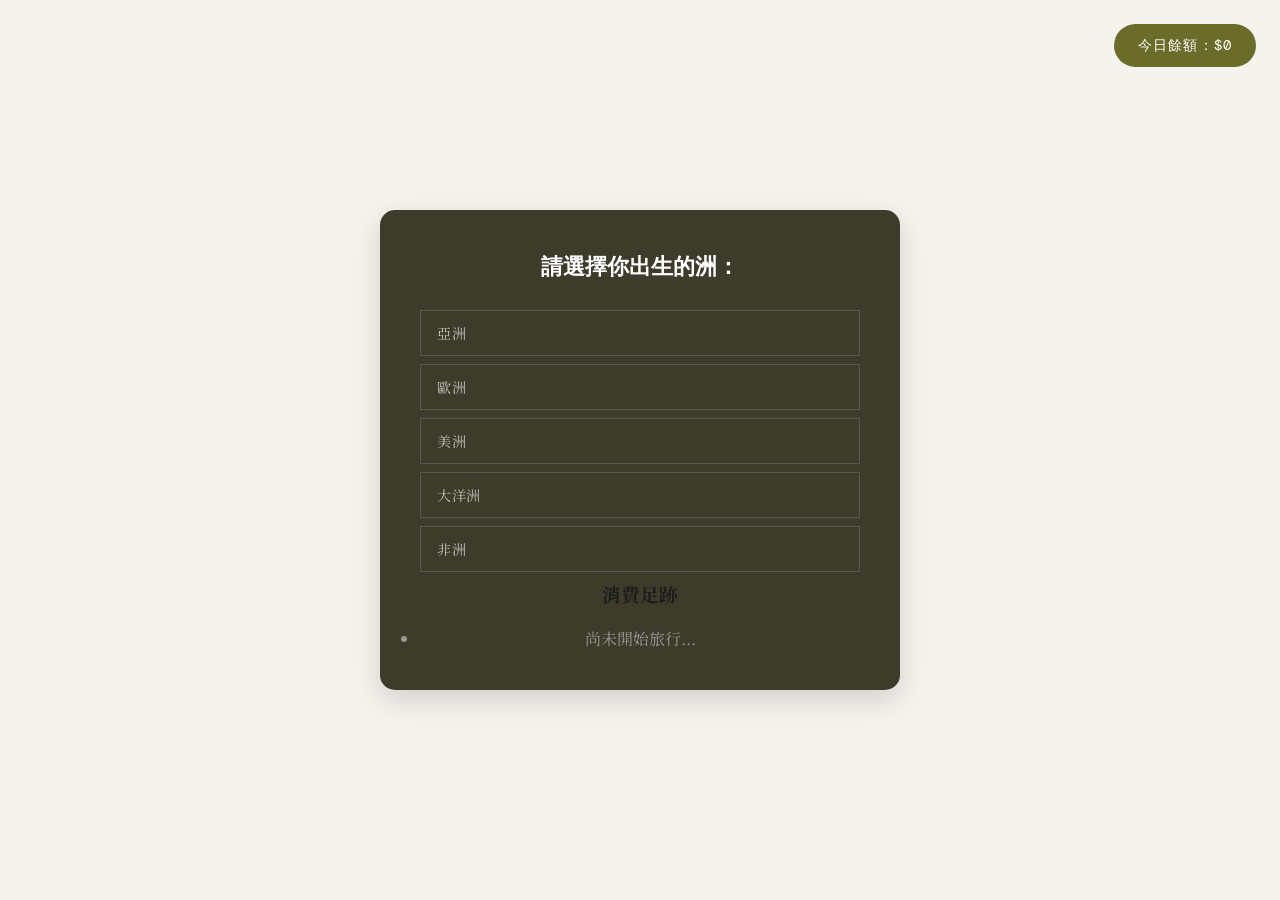
==== game1.html @ 6f0f2b53 "info game" ====
<!DOCTYPE html>
<html lang="zh-TW">
<head>
    <meta charset="UTF-8">
    <title>消費挑戰賽</title>
    <link href="https://fonts.googleapis.com/css2?family=Playfair+Display:wght@400;700;900&family=Noto+Serif+TC:wght@300;400;700&family=DM+Mono:wght@400;500&display=swap" rel="stylesheet">


<!-- //css -->
    <style>
        :root {
            --olive:       #6b6b2a;
            --olive-dark:  #4a4a1a;
            --olive-light: #a0a060;
            --cream:       #f5f3ee;
            --charcoal:    #1c1c1c;
            --gray:        #888;
            --border:      #d4d0c4;
            --white:       #ffffff;
        }

        *, *::before, *::after { box-sizing: border-box; margin: 0; padding: 0; }

        body {
            font-family: 'Noto Serif TC', serif;
            background: var(--cream);
            color: var(--charcoal);
            display: flex;
            justify-content: center;
            align-items: center;
            min-height: 100vh;
        }

        #balance-container {
            position: fixed;
            top: 24px;
            right: 24px;
            background: var(--olive);
            color: var(--white);
            padding: 12px 24px;
            font-family: 'DM Mono', monospace;
            font-size: 0.9rem;
            letter-spacing: 0.08em;
            border-radius: 50px;
            z-index: 100;
        }

        .game-container {
            background: #3d3b2a;
            border-radius: 15px;
            box-shadow: 0 10px 30px rgba(0,0,0,0.15);
            padding: 40px;
            width: 90%;
            max-width: 520px;
            text-align: center;
        }

        #question-text {
            font-family: 'Playfair Display', serif;
            font-size: 1.4rem;
            font-weight: 700;
            color: var(--white);
            margin-bottom: 28px;
            line-height: 1.4;
        }

        button {
            display: block;
            width: 100%;
            padding: 12px 16px;
            margin: 8px 0;
            border: 1px solid rgba(255,255,255,0.15);
            background: transparent;
            color: rgba(255,255,255,0.7);
            cursor: pointer;
            transition: all 0.2s;
            font-family: 'Noto Serif TC', serif;
            font-size: 0.88rem;
            letter-spacing: 0.04em;
            text-align: left;
        }

        button:hover {
            background: var(--olive);
            border-color: var(--olive);
            color: var(--white);
        }

        .hidden { display: none; }
    </style>

<!-- //html -->

    
</head>
<body>

    <div id="balance-container">
        今日餘額：$<span id="balance">0</span>
    </div>

    <div class="game-container">
        <div id="quiz-card">
            <h2 id="question-text">載入中...</h2>
            <div id="options-container">
                </div>
        </div>

        <div class="history-container">
            <h3>消費足跡</h3>
            <ul id="history-list">
                <!-- 透過 JS 動態新增紀錄 -->
                <li class="history-item" style="color: #999; text-align: center; border: none; margin-top: 20px;">尚未開始旅行...</li>
            </ul>
        </div>
        
        <div id="result-card" class="hidden">
            <h2>今日結算</h2>
            <p id="final-status"></p>
            <button onclick="location.reload()">再玩一次</button>
        </div>
    </div>


    <!-- //js -->
    <script>

//https://data.worldbank.org/indicator/NE.CON.PRVT.PC.KD

// 定義資料表：第一層是洲，第二層是該洲的國家跟那洲的消費水準
// 以2015為基準年 以數據庫有的最近年 美金匯率以32.0計算 excel表
const geoData = {
    "亞洲": [
        { name: "Bangladesh 預算:NT$116", budget: 116 },
        { name: "China 預算:NT$470", budget: 470 },
        { name: "India 預算:NT$125", budget: 125 },
        { name: "Japan 預算:NT$1713", budget: 1713 },
        { name: "Saudi Arabia 預算:NT$1040", budget: 1040 },
        { name: "Taiwan 預算:NT$2660", budget: 2660 },
        { name: "Yemen, Rep. 預算:NT$109", budget: 109 }
    ],
    "歐洲": [
        { name: "Germany 預算:NT$1977", budget: 1977 },
        { name: "United Kingdom 預算:NT$2566", budget: 2566 },
        { name: "Greece 預算:NT$1272", budget: 1272 },
        { name: "Norway 預算:NT$2937", budget: 2937 },
        { name: "Ukraine 預算:NT$182", budget: 182 },
    ],
    "美洲": [
        { name: "Bolivia 預算:NT$192", budget: 192 },
        { name: "Brazil 預算:NT$545", budget: 545 },
        { name: "Haiti 預算:NT$111", budget: 111 },
        { name: "Mexico 預算:NT$655", budget: 655 },
        { name: "United States 預算:NT$3854", budget: 3854 }
    ],
    "大洋洲": [
        { name: "Australia 預算:NT$2961", budget: 2961 },
        { name: "New Zealand 預算:NT$2294", budget: 2294 },
        { name: "Solomon Islands 預算:NT$127", budget: 127 }
    ],
    "非洲": [
        { name: "Burundi 預算:NT$17", budget: 17 },
        { name: "Central African Republic 預算:NT$40", budget: 40 },
        { name: "Congo, Dem. Rep. 預算:NT$27", budget: 27 },
        { name: "Madagascar 預算:NT$29", budget: 29 },
        { name: "Mozambique 預算:NT$39", budget: 39 },
        { name: "Somalia, Fed. Rep. 預算:NT$55", budget: 55 }
    ]
};

// 消費題目清單
const expenseQuestions = [
    { q: "早安，早餐吃什麼？",
         opts: [
            { t: "奢華全套早午餐 花費:NT$650", c: 650 }, 
            { t: "連鎖咖啡廳早餐 花費:NT$220", c: 220 },
            { t: "美而美早餐店 花費:NT$70", c: 70 },
            { t: "超商肉鬆飯糰 花費:NT$25", c:25},
            { t: "茶葉蛋 花費:NT$10", c:10},
            { t: "過期吐司 花費:NT$5", c:5},
            { t: "不吃 花費:NT$0", c:0}
        ] 
    },
    { q: "去上班，交通方式?", 
        opts: [
            { t: "Uber 花費:NT$300", c: 300 },
            { t: "捷運 花費:NT$40", c: 40 },
            { t: "公車 花費:NT$25", c:25},
            { t: "走路 花費:NT$0", c:0}
        ] 
    },
    { q: "中午了，午餐吃什麼？", 
        opts: [
            { t: "米其林名店 花費:NT$1200", c: 1200 },
            { t: "主題餐廳 花費:NT$800", c: 800 },
            { t: "美食街 花費:NT$280", c:280 },
            { t: "雞腿便當 花費:NT$90", c:90 },
            { t: "滷肉飯 花費:NT$50", c:50},
            { t: "白米飯 花費:NT$10", c:10},
            { t: "不吃 花費:NT$0", c:0}
        ] 
    },
    { q: "下午茶時間到", 
        opts: [
            { t: "精緻千層蛋糕配咖啡 花費:NT$450", c: 450 }, 
            { t: "手搖飲 花費:NT$65", c: 65 },
            { t: "小零食 花費:NT$10", c:10},
            { t: "不吃 花費:NT$0", c:0}
        ] 
    },
    { q: "下班逛街，買衣服嗎？", 
        opts: [
            { t: "買 花費:NT$1000", c: 1000 }, 
            { t: "不買 花費:NT$0", c: 0 }
        ] 
    },
    { q: "不小心感冒了，看醫生嗎", 
        opts: [
            { t: "看 花費:NT$200", c: 200 }, 
            { t: "不看 花費:NT$0", c: 0 }
        ] 
    },
    { q: "晚餐吃什麼？", 
        opts: [
            { t: "吃到飽餐廳 花費:NT$1500", c: 1500 },
            { t: "居酒屋 花費:NT$800", c: 800 },
            { t: "小火鍋 花費:NT$500", c:500},
            { t: "拉麵 花費:NT$300", c:300 },
            { t: "便當 花費:NT$90", c:90 },
            { t: "i珍食 花費:NT$50", c:50},
            { t: "不吃 花費:NT$0", c:0}
        ] 
    },
    { q: "有一場想看的電影，看不看?", 
        opts: [
            { t: "看 花費:NT$200", c: 200 },
            { t: "不看 花費:NT$0", c: 0 }
        ] 
    },
    { q: "怎麼回家?", 
        opts: [
            { t: "Uber 花費:NT$100", c: 100 },
            { t: "公車 花費:NT$20", c:20},
            { t: "走路 花費:NT$0", c:0}
        ] 
    },    
    { q: "住哪(租屋處)？", 
        opts: [
            { t: "豪華大別墅 花費:NT$4000", c: 4000 },
            { t: "普通公寓 花費:NT$900", c: 900 },
            { t: "合租套房 花費:NT$500", c: 500 },
            { t: "破舊雅房 花費:NT$300", c: 300 },
            { t: "睡路邊 花費:NT$0", c:0 }
        ] 
    }
];



// 邏輯
let balance = 0;
let currentStep = 0; // 控制目前在哪一關
let selectedContinent = "";

const questionText = document.getElementById('question-text');
const optionsBox = document.getElementById('options-container');
const balanceDisplay = document.getElementById('balance');
const historyList = document.getElementById('history-list');

function startLevel() {
    optionsBox.innerHTML = ''; // 清空舊按鈕

    // --- 第一關：選五大洲 ---
    if (currentStep === 0) {
        questionText.innerText = "請選擇你出生的洲：";
        // 直接從 geoData 抓出所有的「鍵 (Key)」：亞洲, 歐洲...
        Object.keys(geoData).forEach(continent => {
            makeButton(continent, () => {
                selectedContinent = continent; // 儲存選擇
                addHistoryRecord(`出生於：${continent}`);
                currentStep = 1;
                startLevel();
            });
        });
    } 
    // --- 第二關：根據剛才選的洲，顯示對應國家 ---
    else if (currentStep === 1) {
        questionText.innerText = `在 ${selectedContinent}，你出生的國家？`;
        // 這裡完全不用 if，直接用選好的 continent 去抓 array
        geoData[selectedContinent].forEach(country => {
            makeButton(country.name, () => {
                balance = country.budget; // 設定初始金額
                
                historyList.innerHTML = ''; 
                addHistoryRecord(`出生國家：${country.name}`);
                addHistoryRecord(`當地消費預算：$${country.budget}`);

                updateUI();
                currentStep = 2; // 進入消費題目
                startLevel();
            });
        });
    }
    // --- 第三關以後：消費題目 ---
    else {
        const quizIdx = currentStep - 2;
        if (quizIdx < expenseQuestions.length) {
            const currentQ = expenseQuestions[quizIdx];
            questionText.innerText = currentQ.q;

            const minCostInQuiz = Math.min(...currentQ.opts.map(o => o.c));

            currentQ.opts.forEach(opt => {
                const btn=makeButton(opt.t, () => {
                    balance -= opt.c;

                    addHistoryRecord(`消費：${opt.t} (-$${opt.c})`);

                    updateUI();
                    currentStep++;
                    startLevel();
                });

                if (balance < opt.c) {
                    btn.disabled = true;
                    btn.style.opacity = "0.5"; // 讓按鈕變淡暗示不能選
                    btn.style.cursor = "not-allowed";
                }
            });
        } else {
            finishGame();
        }
    }
}

function makeButton(text, clickEvent) {
    const btn = document.createElement('button');
    btn.innerText = text;
    btn.onclick = clickEvent;
    optionsBox.appendChild(btn);
    return btn;
}

// 選擇紀錄
function addHistoryRecord(text) {
    const li = document.createElement('li');
    li.className = 'history-item';
    li.innerText = text;
    historyList.appendChild(li);
            
    // 讓滾輪自動滾到最下面，方便看最新紀錄
    historyList.scrollTop = historyList.scrollHeight;
    }

function updateUI() {
    balanceDisplay.innerText = balance.toLocaleString();
}

function finishGame() {
    questionText.innerText = "測驗結束！";
    optionsBox.innerHTML = `<h3>你的今日餘額為：${balance}</h3><button onclick="location.reload()">重新玩</button>`;
}

// 啟動遊戲
startLevel(); 
    </script>
</body>
</html>
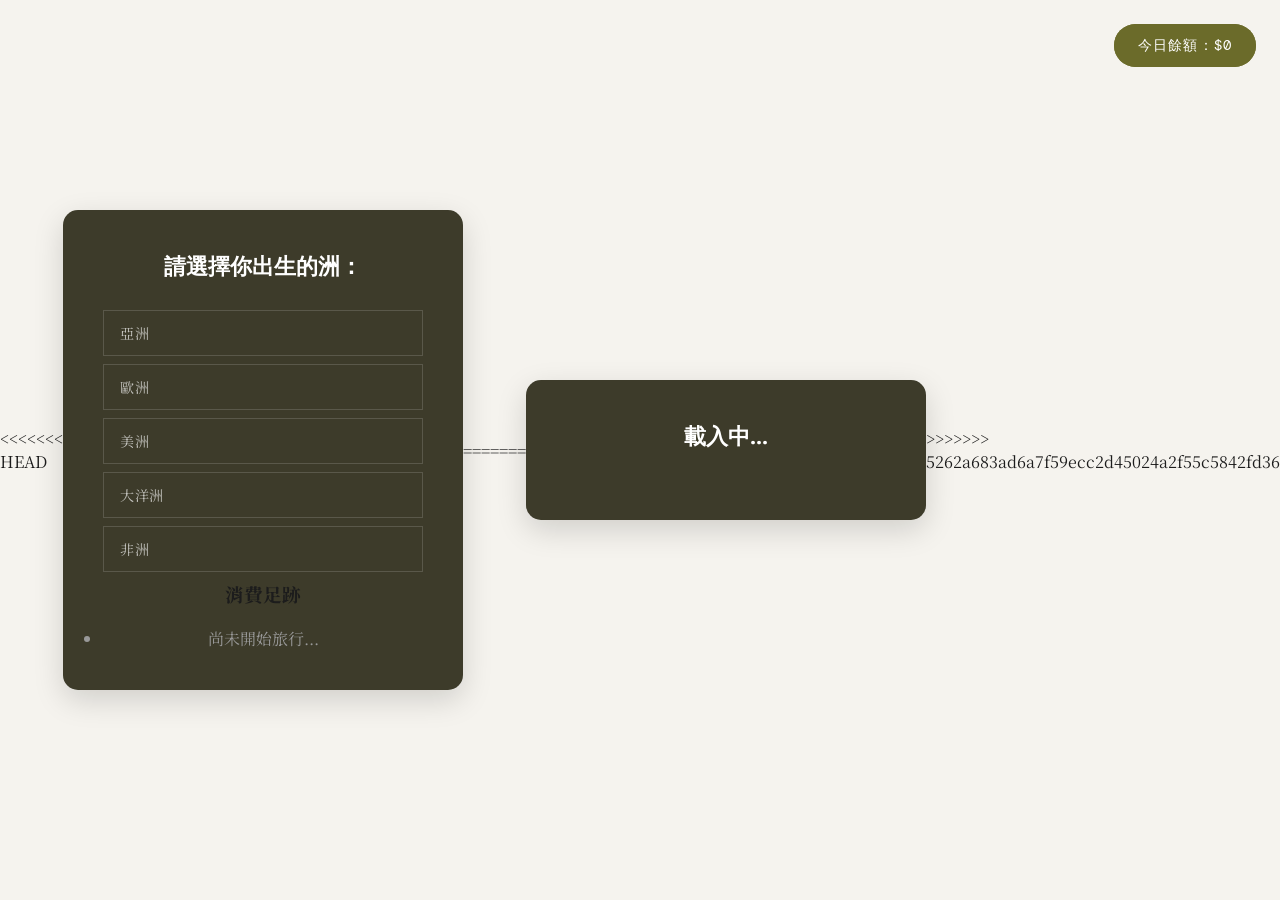
==== commit 36d181d9: "merge" ====
--- a/game1.html
+++ b/game1.html
@@ -1,3 +1,4 @@
+<<<<<<< HEAD
 <!DOCTYPE html>
 <html lang="zh-TW">
 <head>
@@ -365,4 +366,323 @@
 startLevel(); 
     </script>
 </body>
+=======
+<!DOCTYPE html>
+<html lang="zh-TW">
+<head>
+    <meta charset="UTF-8">
+    <title>消費挑戰賽</title>
+    <link href="https://fonts.googleapis.com/css2?family=Playfair+Display:wght@400;700;900&family=Noto+Serif+TC:wght@300;400;700&family=DM+Mono:wght@400;500&display=swap" rel="stylesheet">
+    <style>
+        :root {
+            --olive:       #6b6b2a;
+            --olive-dark:  #4a4a1a;
+            --olive-light: #a0a060;
+            --cream:       #f5f3ee;
+            --charcoal:    #1c1c1c;
+            --gray:        #888;
+            --border:      #d4d0c4;
+            --white:       #ffffff;
+        }
+
+        *, *::before, *::after { box-sizing: border-box; margin: 0; padding: 0; }
+
+        body {
+            font-family: 'Noto Serif TC', serif;
+            background: var(--cream);
+            color: var(--charcoal);
+            display: flex;
+            justify-content: center;
+            align-items: center;
+            min-height: 100vh;
+        }
+
+        #balance-container {
+            position: fixed;
+            top: 24px;
+            right: 24px;
+            background: var(--olive);
+            color: var(--white);
+            padding: 12px 24px;
+            font-family: 'DM Mono', monospace;
+            font-size: 0.9rem;
+            letter-spacing: 0.08em;
+            border-radius: 50px;
+            z-index: 100;
+        }
+
+        .game-container {
+            background: #3d3b2a;
+            border-radius: 15px;
+            box-shadow: 0 10px 30px rgba(0,0,0,0.15);
+            padding: 40px;
+            width: 90%;
+            max-width: 520px;
+            text-align: center;
+        }
+
+        #question-text {
+            font-family: 'Playfair Display', serif;
+            font-size: 1.4rem;
+            font-weight: 700;
+            color: var(--white);
+            margin-bottom: 28px;
+            line-height: 1.4;
+        }
+
+        button {
+            display: block;
+            width: 100%;
+            padding: 12px 16px;
+            margin: 8px 0;
+            border: 1px solid rgba(255,255,255,0.15);
+            background: transparent;
+            color: rgba(255,255,255,0.7);
+            cursor: pointer;
+            transition: all 0.2s;
+            font-family: 'Noto Serif TC', serif;
+            font-size: 0.88rem;
+            letter-spacing: 0.04em;
+            text-align: left;
+        }
+
+        button:hover {
+            background: var(--olive);
+            border-color: var(--olive);
+            color: var(--white);
+        }
+
+        .hidden { display: none; }
+    </style>
+</head>
+<body>
+
+    <div id="balance-container">
+        今日餘額：$<span id="balance">0</span>
+    </div>
+
+    <div class="game-container">
+        <div id="quiz-card">
+            <h2 id="question-text">載入中...</h2>
+            <div id="options-container">
+                </div>
+        </div>
+        
+        <div id="result-card" class="hidden">
+            <h2>今日結算</h2>
+            <p id="final-status"></p>
+            <button onclick="location.reload()">再玩一次</button>
+        </div>
+    </div>
+
+    <script>
+
+       // 遊戲數據設定
+//https://data.worldbank.org/indicator/NE.CON.PRVT.PC.KD
+
+// 定義資料表：第一層是洲，第二層是該洲的國家跟那洲的消費水準
+// 以2015為基準年 以數據庫有的最近年 美金匯率以32.0計算 excel表
+const geoData = {
+    "亞洲": [
+        { name: "Bangladesh 預算:NT$116", budget: 116 },
+        { name: "China 預算:NT$470", budget: 470 },
+        { name: "India 預算:NT$125", budget: 125 },
+        { name: "Japan 預算:NT$1713", budget: 1713 },
+        { name: "Saudi Arabia 預算:NT$1040", budget: 1040 },
+        { name: "Taiwan 預算:NT$2660", budget: 2660 },
+        { name: "Yemen, Rep. 預算:NT$109", budget: 109 }
+    ],
+    "歐洲": [
+        { name: "Germany 預算:NT$1977", budget: 1977 },
+        { name: "United Kingdom 預算:NT$2566", budget: 2566 },
+        { name: "Greece 預算:NT$1272", budget: 1272 },
+        { name: "Norway 預算:NT$2937", budget: 2937 },
+        { name: "Ukraine 預算:NT$182", budget: 182 },
+    ],
+    "美洲": [
+        { name: "Bolivia 預算:NT$192", budget: 192 },
+        { name: "Brazil 預算:NT$545", budget: 545 },
+        { name: "Haiti 預算:NT$111", budget: 111 },
+        { name: "Mexico 預算:NT$655", budget: 655 },
+        { name: "United States 預算:NT$3854", budget: 3854 }
+    ],
+    "大洋洲": [
+        { name: "Australia 預算:NT$2961", budget: 2961 },
+        { name: "New Zealand 預算:NT$2294", budget: 2294 },
+        { name: "Solomon Islands 預算:NT$127", budget: 127 }
+    ],
+    "非洲": [
+        { name: "Burundi 預算:NT$17", budget: 17 },
+        { name: "Central African Republic 預算:NT$40", budget: 40 },
+        { name: "Congo, Dem. Rep. 預算:NT$27", budget: 27 },
+        { name: "Madagascar 預算:NT$29", budget: 29 },
+        { name: "Mozambique 預算:NT$39", budget: 39 },
+        { name: "Somalia, Fed. Rep. 預算:NT$55", budget: 55 }
+    ]
+};
+
+// 消費題目清單
+const expenseQuestions = [
+    { q: "早安，早餐吃什麼？",
+         opts: [
+            { t: "奢華全套早午餐 花費:NT$650", c: 650 }, 
+            { t: "連鎖咖啡廳早餐 花費:NT$220", c: 220 },
+            { t: "美而美早餐店 花費:NT$70", c: 70 },
+            { t: "超商肉鬆飯糰 花費:NT$25", c:25},
+            { t: "茶葉蛋 花費:NT$10", c:10},
+            { t: "過期吐司 花費:NT$5", c:5},
+            { t: "不吃 花費:NT$0", c:0}
+        ] 
+    },
+    { q: "去上班，交通方式?", 
+        opts: [
+            { t: "Uber 花費:NT$300", c: 300 },
+            { t: "捷運 花費:NT$40", c: 40 },
+            { t: "公車 花費:NT$25", c:25},
+            { t: "走路 花費:NT$0", c:0}
+        ] 
+    },
+    { q: "中午了，午餐吃什麼？", 
+        opts: [
+            { t: "米其林名店 花費:NT$1200", c: 1200 },
+            { t: "主題餐廳 花費:NT$800", c: 800 },
+            { t: "美食街 花費:NT$280", c:280 },
+            { t: "雞腿便當 花費:NT$90", c:90 },
+            { t: "滷肉飯 花費:NT$50", c:50},
+            { t: "白米飯 花費:NT$10", c:10},
+            { t: "不吃 花費:NT$0", c:0}
+        ] 
+    },
+    { q: "下午茶時間到", 
+        opts: [
+            { t: "精緻千層蛋糕配咖啡 花費:NT$450", c: 450 }, 
+            { t: "手搖飲 花費:NT$65", c: 65 },
+            { t: "小零食 花費:NT$10", c:10},
+            { t: "不吃 花費:NT$0", c:0}
+        ] 
+    },
+    { q: "下班逛街，買衣服嗎？", 
+        opts: [
+            { t: "買 花費:NT$1000", c: 1000 }, 
+            { t: "不買 花費:NT$0", c: 0 }
+        ] 
+    },
+    { q: "不小心感冒了，看醫生嗎", 
+        opts: [
+            { t: "看 花費:NT$200", c: 200 }, 
+            { t: "不看 花費:NT$0", c: 0 }
+        ] 
+    },
+    { q: "晚餐吃什麼？", 
+        opts: [
+            { t: "吃到飽餐廳 花費:NT$1500", c: 1500 },
+            { t: "居酒屋 花費:NT$800", c: 800 },
+            { t: "小火鍋 花費:NT$500", c:500},
+            { t: "拉麵 花費:NT$300", c:300 },
+            { t: "便當 花費:NT$90", c:90 },
+            { t: "i珍食 花費:NT$50", c:50},
+            { t: "不吃 花費:NT$0", c:0}
+        ] 
+    },
+    { q: "怎麼回家?", 
+        opts: [
+            { t: "Uber 花費:NT$100", c: 100 },
+            { t: "公車 花費:NT$20", c:20},
+            { t: "走路 花費:NT$0", c:0}
+        ] 
+    },    
+    { q: "路上經過鹹酥雞，吃不吃?", 
+        opts: [
+            { t: "吃 花費:NT$150", c: 150 },
+            { t: "不吃 花費:NT$0", c: 0 }
+        ] 
+    },
+    { q: "住哪？", 
+        opts: [
+            { t: "豪華大別墅 花費:NT$4000", c: 4000 },
+            { t: "普通公寓 花費:NT$900", c: 900 },
+            { t: "合租套房 花費:NT$500", c: 500 },
+            { t: "破舊雅房 花費:NT$300", c: 300 },
+            { t: "睡路邊 花費:NT$0", c:0 }
+        ] 
+    }
+];
+
+let balance = 0;
+let currentStep = 0; // 控制目前在哪一關
+let selectedContinent = "";
+
+const questionText = document.getElementById('question-text');
+const optionsBox = document.getElementById('options-container');
+const balanceDisplay = document.getElementById('balance');
+
+function startLevel() {
+    optionsBox.innerHTML = ''; // 清空舊按鈕
+
+    // --- 第一關：選五大洲 ---
+    if (currentStep === 0) {
+        questionText.innerText = "請選擇你出生的洲：";
+        // 直接從 geoData 抓出所有的「鍵 (Key)」：亞洲, 歐洲...
+        Object.keys(geoData).forEach(continent => {
+            makeButton(continent, () => {
+                selectedContinent = continent; // 儲存選擇
+                currentStep = 1;
+                startLevel();
+            });
+        });
+    } 
+    // --- 第二關：根據剛才選的洲，顯示對應國家 ---
+    else if (currentStep === 1) {
+        questionText.innerText = `在 ${selectedContinent}，你出生的國家？`;
+        // 這裡完全不用 if，直接用選好的 continent 去抓 array
+        geoData[selectedContinent].forEach(country => {
+            makeButton(country.name, () => {
+                balance = country.budget; // 設定初始金額
+                updateUI();
+                currentStep = 2; // 進入消費題目
+                startLevel();
+            });
+        });
+    }
+    // --- 第三關以後：消費題目 ---
+    else {
+        const quizIdx = currentStep - 2;
+        if (quizIdx < expenseQuestions.length) {
+            const currentQ = expenseQuestions[quizIdx];
+            questionText.innerText = currentQ.q;
+            currentQ.opts.forEach(opt => {
+                makeButton(opt.t, () => {
+                    balance -= opt.c;
+                    updateUI();
+                    currentStep++;
+                    startLevel();
+                });
+            });
+        } else {
+            finishGame();
+        }
+    }
+}
+
+function makeButton(text, clickEvent) {
+    const btn = document.createElement('button');
+    btn.innerText = text;
+    btn.onclick = clickEvent;
+    optionsBox.appendChild(btn);
+}
+
+function updateUI() {
+    balanceDisplay.innerText = balance.toLocaleString();
+}
+
+function finishGame() {
+    questionText.innerText = "測驗結束！";
+    optionsBox.innerHTML = `<h3>你的今日餘額為：${balance}</h3><button onclick="location.reload()">重新玩</button>`;
+}
+
+// 啟動遊戲
+startLevel(); 
+    </script>
+</body>
+>>>>>>> 5262a683ad6a7f59ecc2d45024a2f55c5842fd36
 </html>
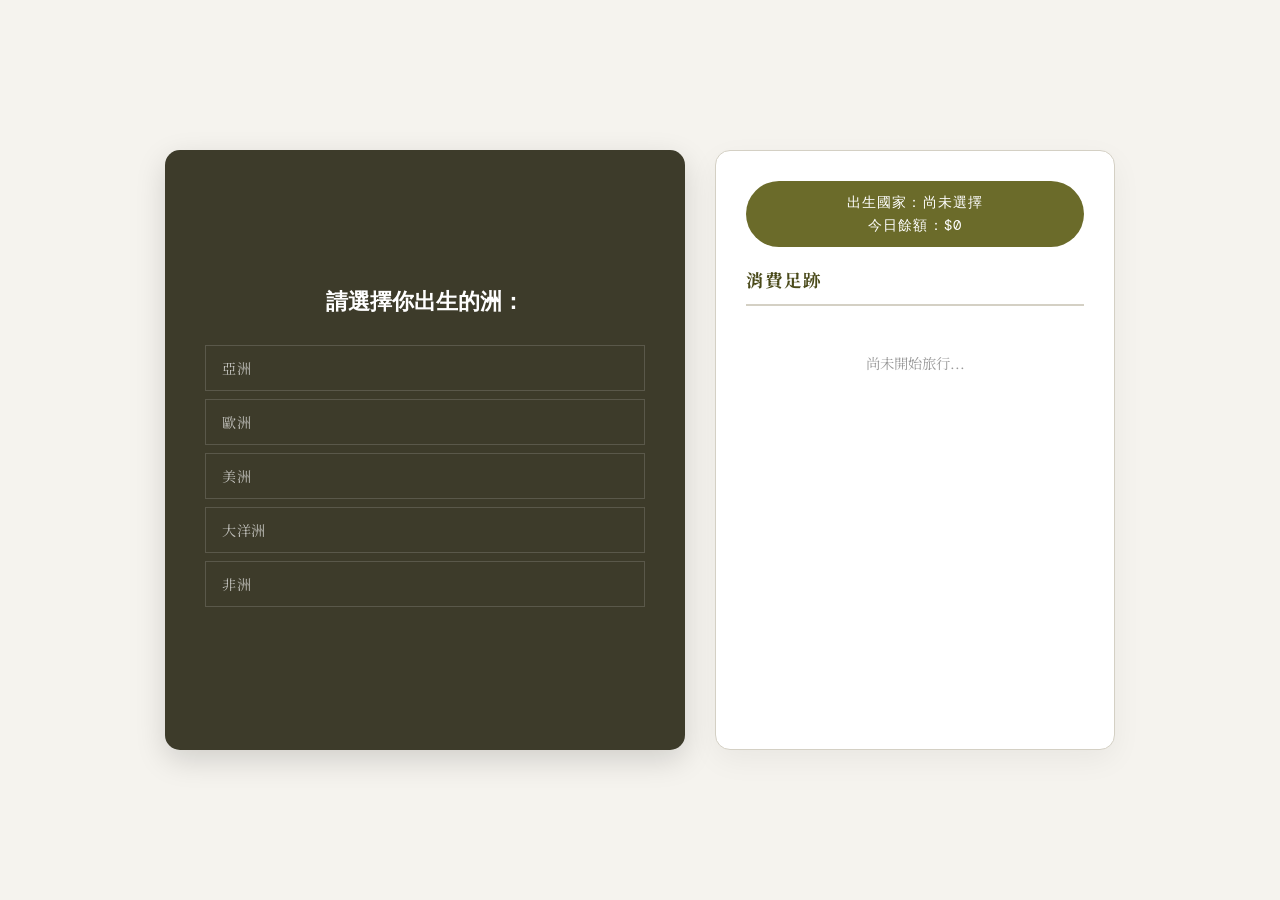
==== commit e25637f9: "css record" ====
--- a/game1.html
+++ b/game1.html
@@ -1,8 +1,8 @@
-<<<<<<< HEAD
 <!DOCTYPE html>
 <html lang="zh-TW">
 <head>
     <meta charset="UTF-8">
+    <meta name="viewport" content="width=device-width, initial-scale=1.0">
     <title>消費挑戰賽</title>
     <link href="https://fonts.googleapis.com/css2?family=Playfair+Display:wght@400;700;900&family=Noto+Serif+TC:wght@300;400;700&family=DM+Mono:wght@400;500&display=swap" rel="stylesheet">
 
@@ -30,12 +30,10 @@
             justify-content: center;
             align-items: center;
             min-height: 100vh;
+            padding: 20px;
         }
 
         #balance-container {
-            position: fixed;
-            top: 24px;
-            right: 24px;
             background: var(--olive);
             color: var(--white);
             padding: 12px 24px;
@@ -44,6 +42,26 @@
             letter-spacing: 0.08em;
             border-radius: 50px;
             z-index: 100;
+            text-align: center;
+            width: 100%;
+            margin-bottom: 20px;
+        }
+
+        .info-item{
+            margin-bottom: 4px;
+        }
+
+        .info-item:last-child {
+            margin-bottom: 0;
+        }
+
+        .main-wrapper {
+            display: flex;
+            gap: 30px;
+            width: 100%;
+            max-width: 950px;
+            height: 600px;
+            align-items: stretch;
         }
 
         .game-container {
@@ -51,9 +69,13 @@
             border-radius: 15px;
             box-shadow: 0 10px 30px rgba(0,0,0,0.15);
             padding: 40px;
-            width: 90%;
             max-width: 520px;
             text-align: center;
+            flex-direction: column;
+            display: flex;
+            justify-content: center;
+            overflow-y: auto;
+            flex:1.2;
         }
 
         #question-text {
@@ -62,6 +84,43 @@
             font-weight: 700;
             color: var(--white);
             margin-bottom: 28px;
+            line-height: 1.4;
+        }
+
+        .history-container {
+            background: var(--white);
+            border: 1px solid var(--border);
+            border-radius: 15px;
+            box-shadow: 0 10px 30px rgba(0,0,0,0.05);
+            padding: 30px;
+            flex: 0.8;
+            display: flex;
+            flex-direction: column;
+        }
+
+        .history-container h3 {
+            font-size: 1.1rem;
+            color: var(--olive-dark);
+            border-bottom: 2px solid var(--border);
+            padding-bottom: 12px;
+            margin-bottom: 15px;
+            letter-spacing: 0.05em;
+        }
+
+        #history-list {
+            list-style: none;
+            padding: 0;
+            margin: 0;
+            overflow-y: auto;
+            flex: 1;
+        }
+
+        .history-item {
+            padding: 12px 8px;
+            border-bottom: 1px dashed var(--border);
+            font-size: 0.9rem;
+            color: var(--charcoal);
+            text-align: left;
             line-height: 1.4;
         }
 
@@ -87,6 +146,16 @@
             color: var(--white);
         }
 
+        button:disabled {
+            opacity: 0.2 !important;
+            background: rgba(0, 0, 0, 0.2) !important;
+            color: rgba(255, 255, 255, 0.3) !important;
+            border-color: rgba(255, 255, 255, 0.05) !important;
+            cursor: not-allowed !important;
+            transform: none !important;
+            box-shadow: none !important;
+        }
+
         .hidden { display: none; }
     </style>
 
@@ -96,29 +165,33 @@
 </head>
 <body>
 
-    <div id="balance-container">
-        今日餘額：$<span id="balance">0</span>
-    </div>
-
+    
+<div class="main-wrapper">
     <div class="game-container">
         <div id="quiz-card">
             <h2 id="question-text">載入中...</h2>
-            <div id="options-container">
-                </div>
+            <div id="options-container"></div>
         </div>
 
-        <div class="history-container">
+       
+        
+        <div id="result-card" class="hidden">
+            <h2>今日結算</h2>
+            <p id="final-status"></p>
+            <button onclick="location.reload()">再玩一次</button>
+        </div>
+    </div>
+     <div class="history-container">
+            <div id="balance-container">
+                <div class="info-item">出生國家：<span id="current-country">尚未選擇</span></div>
+                <div class="info-item">今日餘額：$<span id="balance">0</span></div>
+            </div>
+            
             <h3>消費足跡</h3>
             <ul id="history-list">
                 <!-- 透過 JS 動態新增紀錄 -->
                 <li class="history-item" style="color: #999; text-align: center; border: none; margin-top: 20px;">尚未開始旅行...</li>
             </ul>
-        </div>
-        
-        <div id="result-card" class="hidden">
-            <h2>今日結算</h2>
-            <p id="final-status"></p>
-            <button onclick="location.reload()">再玩一次</button>
         </div>
     </div>
 
@@ -267,6 +340,7 @@
 const optionsBox = document.getElementById('options-container');
 const balanceDisplay = document.getElementById('balance');
 const historyList = document.getElementById('history-list');
+const countryDisplay = document.getElementById('current-country');
 
 function startLevel() {
     optionsBox.innerHTML = ''; // 清空舊按鈕
@@ -291,7 +365,8 @@
         geoData[selectedContinent].forEach(country => {
             makeButton(country.name, () => {
                 balance = country.budget; // 設定初始金額
-                
+                countryDisplay.innerText = country.name; //同步國家
+
                 historyList.innerHTML = ''; 
                 addHistoryRecord(`出生國家：${country.name}`);
                 addHistoryRecord(`當地消費預算：$${country.budget}`);
@@ -315,7 +390,7 @@
                 const btn=makeButton(opt.t, () => {
                     balance -= opt.c;
 
-                    addHistoryRecord(`消費：${opt.t} (-$${opt.c})`);
+                    addHistoryRecord(`消費：${opt.t} `);
 
                     updateUI();
                     currentStep++;
@@ -358,7 +433,7 @@
 }
 
 function finishGame() {
-    questionText.innerText = "測驗結束！";
+    questionText.innerText = "遊戲結束！";
     optionsBox.innerHTML = `<h3>你的今日餘額為：${balance}</h3><button onclick="location.reload()">重新玩</button>`;
 }
 
@@ -366,323 +441,4 @@
 startLevel(); 
     </script>
 </body>
-=======
-<!DOCTYPE html>
-<html lang="zh-TW">
-<head>
-    <meta charset="UTF-8">
-    <title>消費挑戰賽</title>
-    <link href="https://fonts.googleapis.com/css2?family=Playfair+Display:wght@400;700;900&family=Noto+Serif+TC:wght@300;400;700&family=DM+Mono:wght@400;500&display=swap" rel="stylesheet">
-    <style>
-        :root {
-            --olive:       #6b6b2a;
-            --olive-dark:  #4a4a1a;
-            --olive-light: #a0a060;
-            --cream:       #f5f3ee;
-            --charcoal:    #1c1c1c;
-            --gray:        #888;
-            --border:      #d4d0c4;
-            --white:       #ffffff;
-        }
-
-        *, *::before, *::after { box-sizing: border-box; margin: 0; padding: 0; }
-
-        body {
-            font-family: 'Noto Serif TC', serif;
-            background: var(--cream);
-            color: var(--charcoal);
-            display: flex;
-            justify-content: center;
-            align-items: center;
-            min-height: 100vh;
-        }
-
-        #balance-container {
-            position: fixed;
-            top: 24px;
-            right: 24px;
-            background: var(--olive);
-            color: var(--white);
-            padding: 12px 24px;
-            font-family: 'DM Mono', monospace;
-            font-size: 0.9rem;
-            letter-spacing: 0.08em;
-            border-radius: 50px;
-            z-index: 100;
-        }
-
-        .game-container {
-            background: #3d3b2a;
-            border-radius: 15px;
-            box-shadow: 0 10px 30px rgba(0,0,0,0.15);
-            padding: 40px;
-            width: 90%;
-            max-width: 520px;
-            text-align: center;
-        }
-
-        #question-text {
-            font-family: 'Playfair Display', serif;
-            font-size: 1.4rem;
-            font-weight: 700;
-            color: var(--white);
-            margin-bottom: 28px;
-            line-height: 1.4;
-        }
-
-        button {
-            display: block;
-            width: 100%;
-            padding: 12px 16px;
-            margin: 8px 0;
-            border: 1px solid rgba(255,255,255,0.15);
-            background: transparent;
-            color: rgba(255,255,255,0.7);
-            cursor: pointer;
-            transition: all 0.2s;
-            font-family: 'Noto Serif TC', serif;
-            font-size: 0.88rem;
-            letter-spacing: 0.04em;
-            text-align: left;
-        }
-
-        button:hover {
-            background: var(--olive);
-            border-color: var(--olive);
-            color: var(--white);
-        }
-
-        .hidden { display: none; }
-    </style>
-</head>
-<body>
-
-    <div id="balance-container">
-        今日餘額：$<span id="balance">0</span>
-    </div>
-
-    <div class="game-container">
-        <div id="quiz-card">
-            <h2 id="question-text">載入中...</h2>
-            <div id="options-container">
-                </div>
-        </div>
-        
-        <div id="result-card" class="hidden">
-            <h2>今日結算</h2>
-            <p id="final-status"></p>
-            <button onclick="location.reload()">再玩一次</button>
-        </div>
-    </div>
-
-    <script>
-
-       // 遊戲數據設定
-//https://data.worldbank.org/indicator/NE.CON.PRVT.PC.KD
-
-// 定義資料表：第一層是洲，第二層是該洲的國家跟那洲的消費水準
-// 以2015為基準年 以數據庫有的最近年 美金匯率以32.0計算 excel表
-const geoData = {
-    "亞洲": [
-        { name: "Bangladesh 預算:NT$116", budget: 116 },
-        { name: "China 預算:NT$470", budget: 470 },
-        { name: "India 預算:NT$125", budget: 125 },
-        { name: "Japan 預算:NT$1713", budget: 1713 },
-        { name: "Saudi Arabia 預算:NT$1040", budget: 1040 },
-        { name: "Taiwan 預算:NT$2660", budget: 2660 },
-        { name: "Yemen, Rep. 預算:NT$109", budget: 109 }
-    ],
-    "歐洲": [
-        { name: "Germany 預算:NT$1977", budget: 1977 },
-        { name: "United Kingdom 預算:NT$2566", budget: 2566 },
-        { name: "Greece 預算:NT$1272", budget: 1272 },
-        { name: "Norway 預算:NT$2937", budget: 2937 },
-        { name: "Ukraine 預算:NT$182", budget: 182 },
-    ],
-    "美洲": [
-        { name: "Bolivia 預算:NT$192", budget: 192 },
-        { name: "Brazil 預算:NT$545", budget: 545 },
-        { name: "Haiti 預算:NT$111", budget: 111 },
-        { name: "Mexico 預算:NT$655", budget: 655 },
-        { name: "United States 預算:NT$3854", budget: 3854 }
-    ],
-    "大洋洲": [
-        { name: "Australia 預算:NT$2961", budget: 2961 },
-        { name: "New Zealand 預算:NT$2294", budget: 2294 },
-        { name: "Solomon Islands 預算:NT$127", budget: 127 }
-    ],
-    "非洲": [
-        { name: "Burundi 預算:NT$17", budget: 17 },
-        { name: "Central African Republic 預算:NT$40", budget: 40 },
-        { name: "Congo, Dem. Rep. 預算:NT$27", budget: 27 },
-        { name: "Madagascar 預算:NT$29", budget: 29 },
-        { name: "Mozambique 預算:NT$39", budget: 39 },
-        { name: "Somalia, Fed. Rep. 預算:NT$55", budget: 55 }
-    ]
-};
-
-// 消費題目清單
-const expenseQuestions = [
-    { q: "早安，早餐吃什麼？",
-         opts: [
-            { t: "奢華全套早午餐 花費:NT$650", c: 650 }, 
-            { t: "連鎖咖啡廳早餐 花費:NT$220", c: 220 },
-            { t: "美而美早餐店 花費:NT$70", c: 70 },
-            { t: "超商肉鬆飯糰 花費:NT$25", c:25},
-            { t: "茶葉蛋 花費:NT$10", c:10},
-            { t: "過期吐司 花費:NT$5", c:5},
-            { t: "不吃 花費:NT$0", c:0}
-        ] 
-    },
-    { q: "去上班，交通方式?", 
-        opts: [
-            { t: "Uber 花費:NT$300", c: 300 },
-            { t: "捷運 花費:NT$40", c: 40 },
-            { t: "公車 花費:NT$25", c:25},
-            { t: "走路 花費:NT$0", c:0}
-        ] 
-    },
-    { q: "中午了，午餐吃什麼？", 
-        opts: [
-            { t: "米其林名店 花費:NT$1200", c: 1200 },
-            { t: "主題餐廳 花費:NT$800", c: 800 },
-            { t: "美食街 花費:NT$280", c:280 },
-            { t: "雞腿便當 花費:NT$90", c:90 },
-            { t: "滷肉飯 花費:NT$50", c:50},
-            { t: "白米飯 花費:NT$10", c:10},
-            { t: "不吃 花費:NT$0", c:0}
-        ] 
-    },
-    { q: "下午茶時間到", 
-        opts: [
-            { t: "精緻千層蛋糕配咖啡 花費:NT$450", c: 450 }, 
-            { t: "手搖飲 花費:NT$65", c: 65 },
-            { t: "小零食 花費:NT$10", c:10},
-            { t: "不吃 花費:NT$0", c:0}
-        ] 
-    },
-    { q: "下班逛街，買衣服嗎？", 
-        opts: [
-            { t: "買 花費:NT$1000", c: 1000 }, 
-            { t: "不買 花費:NT$0", c: 0 }
-        ] 
-    },
-    { q: "不小心感冒了，看醫生嗎", 
-        opts: [
-            { t: "看 花費:NT$200", c: 200 }, 
-            { t: "不看 花費:NT$0", c: 0 }
-        ] 
-    },
-    { q: "晚餐吃什麼？", 
-        opts: [
-            { t: "吃到飽餐廳 花費:NT$1500", c: 1500 },
-            { t: "居酒屋 花費:NT$800", c: 800 },
-            { t: "小火鍋 花費:NT$500", c:500},
-            { t: "拉麵 花費:NT$300", c:300 },
-            { t: "便當 花費:NT$90", c:90 },
-            { t: "i珍食 花費:NT$50", c:50},
-            { t: "不吃 花費:NT$0", c:0}
-        ] 
-    },
-    { q: "怎麼回家?", 
-        opts: [
-            { t: "Uber 花費:NT$100", c: 100 },
-            { t: "公車 花費:NT$20", c:20},
-            { t: "走路 花費:NT$0", c:0}
-        ] 
-    },    
-    { q: "路上經過鹹酥雞，吃不吃?", 
-        opts: [
-            { t: "吃 花費:NT$150", c: 150 },
-            { t: "不吃 花費:NT$0", c: 0 }
-        ] 
-    },
-    { q: "住哪？", 
-        opts: [
-            { t: "豪華大別墅 花費:NT$4000", c: 4000 },
-            { t: "普通公寓 花費:NT$900", c: 900 },
-            { t: "合租套房 花費:NT$500", c: 500 },
-            { t: "破舊雅房 花費:NT$300", c: 300 },
-            { t: "睡路邊 花費:NT$0", c:0 }
-        ] 
-    }
-];
-
-let balance = 0;
-let currentStep = 0; // 控制目前在哪一關
-let selectedContinent = "";
-
-const questionText = document.getElementById('question-text');
-const optionsBox = document.getElementById('options-container');
-const balanceDisplay = document.getElementById('balance');
-
-function startLevel() {
-    optionsBox.innerHTML = ''; // 清空舊按鈕
-
-    // --- 第一關：選五大洲 ---
-    if (currentStep === 0) {
-        questionText.innerText = "請選擇你出生的洲：";
-        // 直接從 geoData 抓出所有的「鍵 (Key)」：亞洲, 歐洲...
-        Object.keys(geoData).forEach(continent => {
-            makeButton(continent, () => {
-                selectedContinent = continent; // 儲存選擇
-                currentStep = 1;
-                startLevel();
-            });
-        });
-    } 
-    // --- 第二關：根據剛才選的洲，顯示對應國家 ---
-    else if (currentStep === 1) {
-        questionText.innerText = `在 ${selectedContinent}，你出生的國家？`;
-        // 這裡完全不用 if，直接用選好的 continent 去抓 array
-        geoData[selectedContinent].forEach(country => {
-            makeButton(country.name, () => {
-                balance = country.budget; // 設定初始金額
-                updateUI();
-                currentStep = 2; // 進入消費題目
-                startLevel();
-            });
-        });
-    }
-    // --- 第三關以後：消費題目 ---
-    else {
-        const quizIdx = currentStep - 2;
-        if (quizIdx < expenseQuestions.length) {
-            const currentQ = expenseQuestions[quizIdx];
-            questionText.innerText = currentQ.q;
-            currentQ.opts.forEach(opt => {
-                makeButton(opt.t, () => {
-                    balance -= opt.c;
-                    updateUI();
-                    currentStep++;
-                    startLevel();
-                });
-            });
-        } else {
-            finishGame();
-        }
-    }
-}
-
-function makeButton(text, clickEvent) {
-    const btn = document.createElement('button');
-    btn.innerText = text;
-    btn.onclick = clickEvent;
-    optionsBox.appendChild(btn);
-}
-
-function updateUI() {
-    balanceDisplay.innerText = balance.toLocaleString();
-}
-
-function finishGame() {
-    questionText.innerText = "測驗結束！";
-    optionsBox.innerHTML = `<h3>你的今日餘額為：${balance}</h3><button onclick="location.reload()">重新玩</button>`;
-}
-
-// 啟動遊戲
-startLevel(); 
-    </script>
-</body>
->>>>>>> 5262a683ad6a7f59ecc2d45024a2f55c5842fd36
 </html>
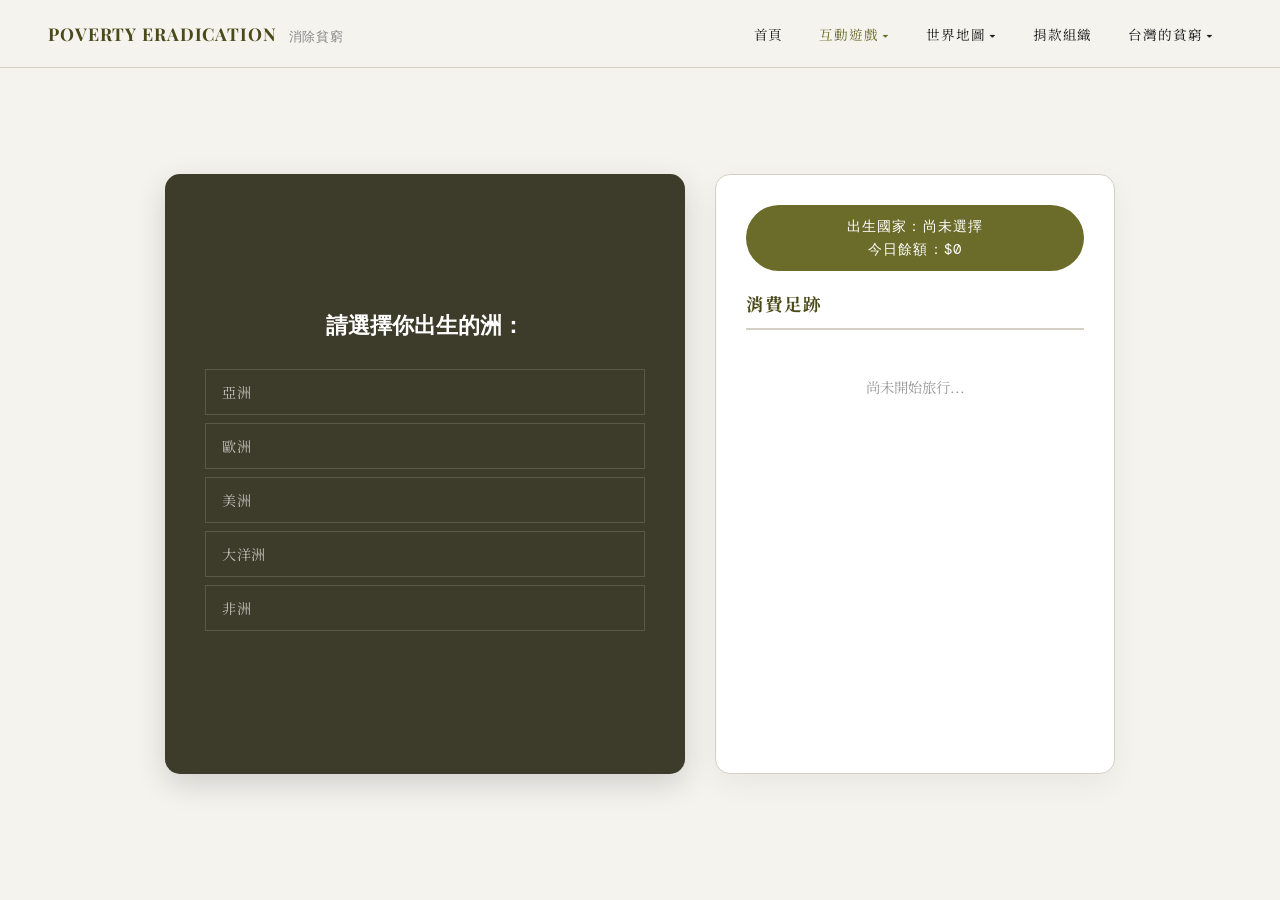
==== commit 876ca733: "intro" ====
--- a/game1.html
+++ b/game1.html
@@ -157,15 +157,28 @@
         }
 
         .hidden { display: none; }
+        
     </style>
 
 <!-- //html -->
 
     
 </head>
-<body>
-
-    
+<body style="padding-top:68px;">
+
+  <!-- 導覽列 -->
+  <nav style="position:fixed;top:0;left:0;right:0;height:68px;background:rgba(245,243,238,0.97);backdrop-filter:blur(8px);border-bottom:1px solid #d4d0c4;display:flex;align-items:center;justify-content:space-between;padding:0 48px;z-index:1000;font-family:'Noto Serif TC',serif;">
+    <a href="index.html" style="font-family:'Playfair Display',serif;font-size:1.1rem;font-weight:700;color:#4a4a1a;letter-spacing:0.05em;text-transform:uppercase;text-decoration:none;">POVERTY ERADICATION<span style="color:#888;font-weight:400;font-size:0.8rem;margin-left:8px;"> 消除貧窮</span></a>
+    <ul style="display:flex;align-items:center;list-style:none;margin:0;padding:0;">
+      <li><a href="index.html" style="padding:0 18px;height:68px;display:flex;align-items:center;font-size:0.85rem;letter-spacing:0.06em;color:#1c1c1c;text-decoration:none;">首頁</a></li>
+      <li style="position:relative;"><a href="intro.html" style="padding:0 18px;height:68px;display:flex;align-items:center;font-size:0.85rem;letter-spacing:0.06em;color:#6b6b2a;text-decoration:none;">互動遊戲 ▾</a><div class="nav-dropdown" style="position:absolute;top:100%;left:0;background:#fff;border:1px solid #d4d0c4;min-width:140px;opacity:0;pointer-events:none;transition:all 0.2s;transform:translateY(-4px);"><a href="intro.html" style="display:block;padding:10px 18px;font-size:0.82rem;color:#1c1c1c;text-decoration:none;border-bottom:1px solid #d4d0c4;">遊戲介紹</a><a href="game1.html" style="display:block;padding:10px 18px;font-size:0.82rem;color:#1c1c1c;text-decoration:none;border-bottom:1px solid #d4d0c4;">遊戲開始</a><a href="game2.html" style="display:block;padding:10px 18px;font-size:0.82rem;color:#1c1c1c;text-decoration:none;">抽籤遊戲</a></div></li>
+      <li style="position:relative;"><a href="poverty_Sh3_EN.html" style="padding:0 18px;height:68px;display:flex;align-items:center;font-size:0.85rem;letter-spacing:0.06em;color:#1c1c1c;text-decoration:none;">世界地圖 ▾</a><div class="nav-dropdown" style="position:absolute;top:100%;left:0;background:#fff;border:1px solid #d4d0c4;min-width:140px;opacity:0;pointer-events:none;transition:all 0.2s;transform:translateY(-4px);"><a href="poverty_Sh3_EN.html" style="display:block;padding:10px 18px;font-size:0.82rem;color:#1c1c1c;text-decoration:none;border-bottom:1px solid #d4d0c4;">探索貧窮</a><a href="ranking.html" style="display:block;padding:10px 18px;font-size:0.82rem;color:#1c1c1c;text-decoration:none;">貧窮排名</a></div></li>
+      <li><a href="index.html#orgs" style="padding:0 18px;height:68px;display:flex;align-items:center;font-size:0.85rem;letter-spacing:0.06em;color:#1c1c1c;text-decoration:none;">捐款組織</a></li>
+      <li style="position:relative;"><a href="index.html#taiwan" style="padding:0 18px;height:68px;display:flex;align-items:center;font-size:0.85rem;letter-spacing:0.06em;color:#1c1c1c;text-decoration:none;">台灣的貧窮 ▾</a><div class="nav-dropdown" style="position:absolute;top:100%;left:0;background:#fff;border:1px solid #d4d0c4;min-width:140px;opacity:0;pointer-events:none;transition:all 0.2s;transform:translateY(-4px);"><a href="index.html#taiwan" style="display:block;padding:10px 18px;font-size:0.82rem;color:#1c1c1c;text-decoration:none;border-bottom:1px solid #d4d0c4;">台灣的貧窮</a><a href="index.html#taiwan" style="display:block;padding:10px 18px;font-size:0.82rem;color:#1c1c1c;text-decoration:none;">相關政策</a></div></li>
+    </ul>
+  </nav>
+  <style>li:hover>.nav-dropdown{opacity:1!important;pointer-events:auto!important;transform:translateY(0)!important}.nav-dropdown a:hover{background:#f5f3ee;color:#6b6b2a}</style>
+
 <div class="main-wrapper">
     <div class="game-container">
         <div id="quiz-card">
@@ -434,7 +447,7 @@
 
 function finishGame() {
     questionText.innerText = "遊戲結束！";
-    optionsBox.innerHTML = `<h3>你的今日餘額為：${balance}</h3><button onclick="location.reload()">重新玩</button>`;
+    optionsBox.innerHTML = `<h3 style="color:#f5f3ee ; margin-bottom: 15px;">你的今日餘額為：${balance}</h3><button onclick="location.reload()">重新玩</button>`;
 }
 
 // 啟動遊戲
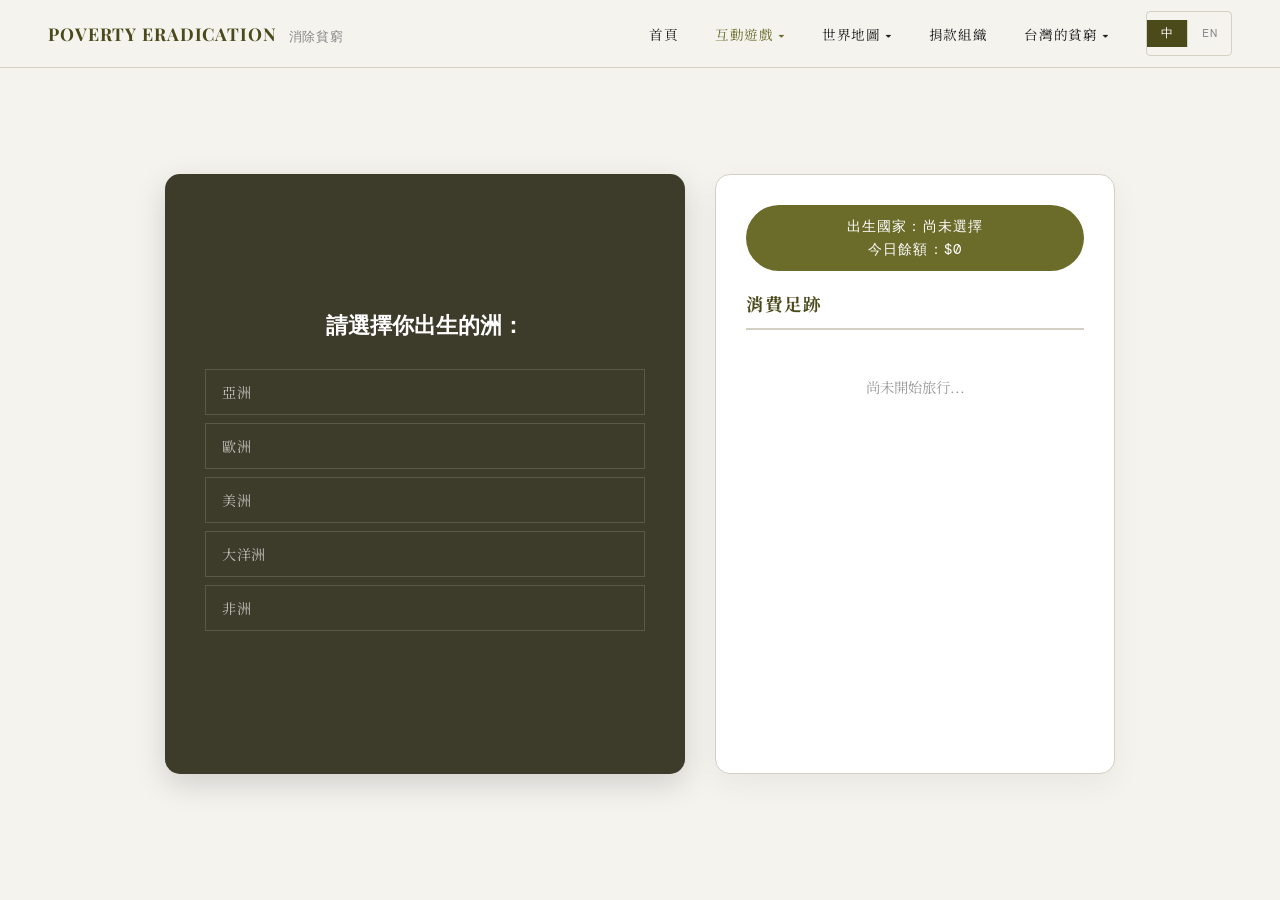
==== commit 2ffda64a: "lang" ====
--- a/game1.html
+++ b/game1.html
@@ -167,43 +167,63 @@
 <body style="padding-top:68px;">
 
   <!-- 導覽列 -->
-  <nav style="position:fixed;top:0;left:0;right:0;height:68px;background:rgba(245,243,238,0.97);backdrop-filter:blur(8px);border-bottom:1px solid #d4d0c4;display:flex;align-items:center;justify-content:space-between;padding:0 48px;z-index:1000;font-family:'Noto Serif TC',serif;">
+  <nav style="position:fixed;top:0;left:0;right:0;height:68px;background:rgba(245,243,238,0.97);backdrop-filter:blur(8px);border-bottom:1px solid #d4d0c4;display:flex;align-items:center;padding:0 48px;z-index:1000;font-family:'Noto Serif TC',serif;">
     <a href="index.html" style="font-family:'Playfair Display',serif;font-size:1.1rem;font-weight:700;color:#4a4a1a;letter-spacing:0.05em;text-transform:uppercase;text-decoration:none;">POVERTY ERADICATION<span style="color:#888;font-weight:400;font-size:0.8rem;margin-left:8px;"> 消除貧窮</span></a>
-    <ul style="display:flex;align-items:center;list-style:none;margin:0;padding:0;">
-      <li><a href="index.html" style="padding:0 18px;height:68px;display:flex;align-items:center;font-size:0.85rem;letter-spacing:0.06em;color:#1c1c1c;text-decoration:none;">首頁</a></li>
-      <li style="position:relative;"><a href="intro.html" style="padding:0 18px;height:68px;display:flex;align-items:center;font-size:0.85rem;letter-spacing:0.06em;color:#6b6b2a;text-decoration:none;">互動遊戲 ▾</a><div class="nav-dropdown" style="position:absolute;top:100%;left:0;background:#fff;border:1px solid #d4d0c4;min-width:140px;opacity:0;pointer-events:none;transition:all 0.2s;transform:translateY(-4px);"><a href="intro.html" style="display:block;padding:10px 18px;font-size:0.82rem;color:#1c1c1c;text-decoration:none;border-bottom:1px solid #d4d0c4;">遊戲介紹</a><a href="game1.html" style="display:block;padding:10px 18px;font-size:0.82rem;color:#1c1c1c;text-decoration:none;border-bottom:1px solid #d4d0c4;">遊戲開始</a><a href="game2.html" style="display:block;padding:10px 18px;font-size:0.82rem;color:#1c1c1c;text-decoration:none;">抽籤遊戲</a></div></li>
-      <li style="position:relative;"><a href="poverty_Sh3_EN.html" style="padding:0 18px;height:68px;display:flex;align-items:center;font-size:0.85rem;letter-spacing:0.06em;color:#1c1c1c;text-decoration:none;">世界地圖 ▾</a><div class="nav-dropdown" style="position:absolute;top:100%;left:0;background:#fff;border:1px solid #d4d0c4;min-width:140px;opacity:0;pointer-events:none;transition:all 0.2s;transform:translateY(-4px);"><a href="poverty_Sh3_EN.html" style="display:block;padding:10px 18px;font-size:0.82rem;color:#1c1c1c;text-decoration:none;border-bottom:1px solid #d4d0c4;">探索貧窮</a><a href="ranking.html" style="display:block;padding:10px 18px;font-size:0.82rem;color:#1c1c1c;text-decoration:none;">貧窮排名</a></div></li>
-      <li><a href="index.html#orgs" style="padding:0 18px;height:68px;display:flex;align-items:center;font-size:0.85rem;letter-spacing:0.06em;color:#1c1c1c;text-decoration:none;">捐款組織</a></li>
-      <li style="position:relative;"><a href="index.html#taiwan" style="padding:0 18px;height:68px;display:flex;align-items:center;font-size:0.85rem;letter-spacing:0.06em;color:#1c1c1c;text-decoration:none;">台灣的貧窮 ▾</a><div class="nav-dropdown" style="position:absolute;top:100%;left:0;background:#fff;border:1px solid #d4d0c4;min-width:140px;opacity:0;pointer-events:none;transition:all 0.2s;transform:translateY(-4px);"><a href="index.html#taiwan" style="display:block;padding:10px 18px;font-size:0.82rem;color:#1c1c1c;text-decoration:none;border-bottom:1px solid #d4d0c4;">台灣的貧窮</a><a href="index.html#taiwan" style="display:block;padding:10px 18px;font-size:0.82rem;color:#1c1c1c;text-decoration:none;">相關政策</a></div></li>
+    <ul style="display:flex;align-items:center;list-style:none;margin:0 0 0 auto;padding:0;">
+      <li><a href="index.html" data-zh="首頁" data-en="Home" style="padding:0 18px;height:68px;display:flex;align-items:center;font-size:0.85rem;letter-spacing:0.06em;color:#1c1c1c;text-decoration:none;"></a></li>
+      <li style="position:relative;"><a href="intro.html" data-zh="互動遊戲 ▾" data-en="Games ▾" style="padding:0 18px;height:68px;display:flex;align-items:center;font-size:0.85rem;letter-spacing:0.06em;color:#6b6b2a;text-decoration:none;"></a><div class="nav-dropdown" style="position:absolute;top:100%;left:0;background:#fff;border:1px solid #d4d0c4;min-width:140px;opacity:0;pointer-events:none;transition:all 0.2s;transform:translateY(-4px);"><a href="intro.html" data-zh="遊戲介紹" data-en="Introduction" style="display:block;padding:10px 18px;font-size:0.82rem;color:#1c1c1c;text-decoration:none;border-bottom:1px solid #d4d0c4;"></a><a href="game1.html" data-zh="遊戲開始" data-en="Start Game" style="display:block;padding:10px 18px;font-size:0.82rem;color:#1c1c1c;text-decoration:none;border-bottom:1px solid #d4d0c4;"></a><a href="game2.html" data-zh="抽籤遊戲" data-en="Lottery Game" style="display:block;padding:10px 18px;font-size:0.82rem;color:#1c1c1c;text-decoration:none;"></a></div></li>
+      <li style="position:relative;"><a href="poverty_Sh3_EN.html" data-zh="世界地圖 ▾" data-en="World Map ▾" style="padding:0 18px;height:68px;display:flex;align-items:center;font-size:0.85rem;letter-spacing:0.06em;color:#1c1c1c;text-decoration:none;"></a><div class="nav-dropdown" style="position:absolute;top:100%;left:0;background:#fff;border:1px solid #d4d0c4;min-width:140px;opacity:0;pointer-events:none;transition:all 0.2s;transform:translateY(-4px);"><a href="poverty_Sh3_EN.html" data-zh="探索貧窮" data-en="Explore Poverty" style="display:block;padding:10px 18px;font-size:0.82rem;color:#1c1c1c;text-decoration:none;border-bottom:1px solid #d4d0c4;"></a><a href="ranking.html" data-zh="貧窮排名" data-en="Poverty Ranking" style="display:block;padding:10px 18px;font-size:0.82rem;color:#1c1c1c;text-decoration:none;"></a></div></li>
+      <li><a href="index.html#orgs" data-zh="捐款組織" data-en="Donate" style="padding:0 18px;height:68px;display:flex;align-items:center;font-size:0.85rem;letter-spacing:0.06em;color:#1c1c1c;text-decoration:none;"></a></li>
+      <li style="position:relative;"><a href="index.html#taiwan" data-zh="台灣的貧窮 ▾" data-en="Taiwan ▾" style="padding:0 18px;height:68px;display:flex;align-items:center;font-size:0.85rem;letter-spacing:0.06em;color:#1c1c1c;text-decoration:none;"></a><div class="nav-dropdown" style="position:absolute;top:100%;left:0;background:#fff;border:1px solid #d4d0c4;min-width:140px;opacity:0;pointer-events:none;transition:all 0.2s;transform:translateY(-4px);"><a href="index.html#taiwan" data-zh="台灣的貧窮" data-en="Poverty in Taiwan" style="display:block;padding:10px 18px;font-size:0.82rem;color:#1c1c1c;text-decoration:none;border-bottom:1px solid #d4d0c4;"></a><a href="index.html#taiwan" data-zh="相關政策" data-en="Policies" style="display:block;padding:10px 18px;font-size:0.82rem;color:#1c1c1c;text-decoration:none;"></a></div></li>
     </ul>
+    <div style="display:flex;border:1px solid #d4d0c4;border-radius:4px;overflow:hidden;font-family:'DM Mono',monospace;font-size:0.72rem;letter-spacing:0.08em;margin-left:18px;">
+      <button class="lang-btn active" onclick="setLang('zh')" style="padding:6px 14px;background:transparent;border:none;border-right:1px solid #d4d0c4;cursor:pointer;color:#888;font-family:'DM Mono',monospace;font-size:0.72rem;">中</button>
+      <button class="lang-btn" onclick="setLang('en')" style="padding:6px 14px;background:transparent;border:none;cursor:pointer;color:#888;font-family:'DM Mono',monospace;font-size:0.72rem;">EN</button>
+    </div>
   </nav>
-  <style>li:hover>.nav-dropdown{opacity:1!important;pointer-events:auto!important;transform:translateY(0)!important}.nav-dropdown a:hover{background:#f5f3ee;color:#6b6b2a}</style>
+  <style>
+    li:hover>.nav-dropdown{opacity:1!important;pointer-events:auto!important;transform:translateY(0)!important}
+    .nav-dropdown a:hover{background:#f5f3ee;color:#6b6b2a}
+    .lang-btn.active{background:#4a4a1a!important;color:#fff!important}
+    body.en-mode .lang-zh{display:none!important}
+    body:not(.en-mode) .lang-en{display:none!important}
+    .lang-btn:hover:not(.active){background:#f5f3ee;color:#6b6b2a}
+  </style>
+  <script>
+    function setLang(l){localStorage.setItem('siteLang',l);applyLang(l)}
+    function applyLang(l){
+      document.querySelectorAll('[data-zh][data-en]').forEach(function(e){e.textContent=l==='zh'?e.dataset.zh:e.dataset.en});
+      document.querySelectorAll('.lang-btn').forEach(function(b){b.classList.toggle('active',b.textContent.trim()===(l==='zh'?'中':'EN'))});
+      if(l==='en'){document.body.classList.add('en-mode')}else{document.body.classList.remove('en-mode')}
+    }
+    applyLang(localStorage.getItem('siteLang')||'zh');
+  </script>
 
 <div class="main-wrapper">
     <div class="game-container">
         <div id="quiz-card">
-            <h2 id="question-text">載入中...</h2>
+            <h2 id="question-text"><span class="lang-zh">載入中...</span><span class="lang-en">Loading...</span></h2>
             <div id="options-container"></div>
         </div>
 
        
         
         <div id="result-card" class="hidden">
-            <h2>今日結算</h2>
+            <h2><span class="lang-zh">今日結算</span><span class="lang-en">Daily Summary</span></h2>
             <p id="final-status"></p>
-            <button onclick="location.reload()">再玩一次</button>
+            <button onclick="location.reload()"><span class="lang-zh">再玩一次</span><span class="lang-en">Play Again</span></button>
         </div>
     </div>
      <div class="history-container">
             <div id="balance-container">
-                <div class="info-item">出生國家：<span id="current-country">尚未選擇</span></div>
-                <div class="info-item">今日餘額：$<span id="balance">0</span></div>
+                <div class="info-item"><span class="lang-zh">出生國家：</span><span class="lang-en">Country: </span><span id="current-country"><span class="lang-zh">尚未選擇</span><span class="lang-en">Not selected</span></span></div>
+                <div class="info-item"><span class="lang-zh">今日餘額：</span><span class="lang-en">Balance: </span>$<span id="balance">0</span></div>
             </div>
             
-            <h3>消費足跡</h3>
+            <h3><span class="lang-zh">消費足跡</span><span class="lang-en">Spending History</span></h3>
             <ul id="history-list">
                 <!-- 透過 JS 動態新增紀錄 -->
-                <li class="history-item" style="color: #999; text-align: center; border: none; margin-top: 20px;">尚未開始旅行...</li>
+                <li class="history-item" style="color: #999; text-align: center; border: none; margin-top: 20px;"><span class="lang-zh">尚未開始旅行...</span><span class="lang-en">Journey not started...</span></li>
             </ul>
         </div>
     </div>
@@ -255,90 +275,94 @@
     ]
 };
 
+// 取得當前語言
+function isEn(){ return localStorage.getItem('siteLang')==='en'; }
+const continentEN = {"亞洲":"Asia","歐洲":"Europe","美洲":"Americas","大洋洲":"Oceania","非洲":"Africa"};
+
 // 消費題目清單
 const expenseQuestions = [
-    { q: "早安，早餐吃什麼？",
+    { q: "早安，早餐吃什麼？", qe: "Good morning! What's for breakfast?",
          opts: [
-            { t: "奢華全套早午餐 花費:NT$650", c: 650 }, 
-            { t: "連鎖咖啡廳早餐 花費:NT$220", c: 220 },
-            { t: "美而美早餐店 花費:NT$70", c: 70 },
-            { t: "超商肉鬆飯糰 花費:NT$25", c:25},
-            { t: "茶葉蛋 花費:NT$10", c:10},
-            { t: "過期吐司 花費:NT$5", c:5},
-            { t: "不吃 花費:NT$0", c:0}
-        ] 
-    },
-    { q: "去上班，交通方式?", 
-        opts: [
-            { t: "Uber 花費:NT$300", c: 300 },
-            { t: "捷運 花費:NT$40", c: 40 },
-            { t: "公車 花費:NT$25", c:25},
-            { t: "走路 花費:NT$0", c:0}
-        ] 
-    },
-    { q: "中午了，午餐吃什麼？", 
-        opts: [
-            { t: "米其林名店 花費:NT$1200", c: 1200 },
-            { t: "主題餐廳 花費:NT$800", c: 800 },
-            { t: "美食街 花費:NT$280", c:280 },
-            { t: "雞腿便當 花費:NT$90", c:90 },
-            { t: "滷肉飯 花費:NT$50", c:50},
-            { t: "白米飯 花費:NT$10", c:10},
-            { t: "不吃 花費:NT$0", c:0}
-        ] 
-    },
-    { q: "下午茶時間到", 
-        opts: [
-            { t: "精緻千層蛋糕配咖啡 花費:NT$450", c: 450 }, 
-            { t: "手搖飲 花費:NT$65", c: 65 },
-            { t: "小零食 花費:NT$10", c:10},
-            { t: "不吃 花費:NT$0", c:0}
-        ] 
-    },
-    { q: "下班逛街，買衣服嗎？", 
-        opts: [
-            { t: "買 花費:NT$1000", c: 1000 }, 
-            { t: "不買 花費:NT$0", c: 0 }
-        ] 
-    },
-    { q: "不小心感冒了，看醫生嗎", 
-        opts: [
-            { t: "看 花費:NT$200", c: 200 }, 
-            { t: "不看 花費:NT$0", c: 0 }
-        ] 
-    },
-    { q: "晚餐吃什麼？", 
-        opts: [
-            { t: "吃到飽餐廳 花費:NT$1500", c: 1500 },
-            { t: "居酒屋 花費:NT$800", c: 800 },
-            { t: "小火鍋 花費:NT$500", c:500},
-            { t: "拉麵 花費:NT$300", c:300 },
-            { t: "便當 花費:NT$90", c:90 },
-            { t: "i珍食 花費:NT$50", c:50},
-            { t: "不吃 花費:NT$0", c:0}
-        ] 
-    },
-    { q: "有一場想看的電影，看不看?", 
-        opts: [
-            { t: "看 花費:NT$200", c: 200 },
-            { t: "不看 花費:NT$0", c: 0 }
-        ] 
-    },
-    { q: "怎麼回家?", 
-        opts: [
-            { t: "Uber 花費:NT$100", c: 100 },
-            { t: "公車 花費:NT$20", c:20},
-            { t: "走路 花費:NT$0", c:0}
-        ] 
-    },    
-    { q: "住哪(租屋處)？", 
-        opts: [
-            { t: "豪華大別墅 花費:NT$4000", c: 4000 },
-            { t: "普通公寓 花費:NT$900", c: 900 },
-            { t: "合租套房 花費:NT$500", c: 500 },
-            { t: "破舊雅房 花費:NT$300", c: 300 },
-            { t: "睡路邊 花費:NT$0", c:0 }
-        ] 
+            { t: "奢華全套早午餐 花費:NT$650", te: "Luxury brunch NT$650", c: 650 },
+            { t: "連鎖咖啡廳早餐 花費:NT$220", te: "Cafe breakfast NT$220", c: 220 },
+            { t: "美而美早餐店 花費:NT$70", te: "Local breakfast shop NT$70", c: 70 },
+            { t: "超商肉鬆飯糰 花費:NT$25", te: "Convenience store rice ball NT$25", c:25},
+            { t: "茶葉蛋 花費:NT$10", te: "Tea egg NT$10", c:10},
+            { t: "過期吐司 花費:NT$5", te: "Expired toast NT$5", c:5},
+            { t: "不吃 花費:NT$0", te: "Skip NT$0", c:0}
+        ]
+    },
+    { q: "去上班，交通方式?", qe: "Time for work. How do you commute?",
+        opts: [
+            { t: "Uber 花費:NT$300", te: "Uber NT$300", c: 300 },
+            { t: "捷運 花費:NT$40", te: "Metro NT$40", c: 40 },
+            { t: "公車 花費:NT$25", te: "Bus NT$25", c:25},
+            { t: "走路 花費:NT$0", te: "Walk NT$0", c:0}
+        ]
+    },
+    { q: "中午了，午餐吃什麼？", qe: "It's noon. What's for lunch?",
+        opts: [
+            { t: "米其林名店 花費:NT$1200", te: "Michelin restaurant NT$1200", c: 1200 },
+            { t: "主題餐廳 花費:NT$800", te: "Theme restaurant NT$800", c: 800 },
+            { t: "美食街 花費:NT$280", te: "Food court NT$280", c:280 },
+            { t: "雞腿便當 花費:NT$90", te: "Chicken leg bento NT$90", c:90 },
+            { t: "滷肉飯 花費:NT$50", te: "Braised pork rice NT$50", c:50},
+            { t: "白米飯 花費:NT$10", te: "Plain rice NT$10", c:10},
+            { t: "不吃 花費:NT$0", te: "Skip NT$0", c:0}
+        ]
+    },
+    { q: "下午茶時間到", qe: "Afternoon tea time!",
+        opts: [
+            { t: "精緻千層蛋糕配咖啡 花費:NT$450", te: "Mille crepe cake & coffee NT$450", c: 450 },
+            { t: "手搖飲 花費:NT$65", te: "Bubble tea NT$65", c: 65 },
+            { t: "小零食 花費:NT$10", te: "Small snack NT$10", c:10},
+            { t: "不吃 花費:NT$0", te: "Skip NT$0", c:0}
+        ]
+    },
+    { q: "下班逛街，買衣服嗎？", qe: "Shopping after work. Buy clothes?",
+        opts: [
+            { t: "買 花費:NT$1000", te: "Yes NT$1000", c: 1000 },
+            { t: "不買 花費:NT$0", te: "No NT$0", c: 0 }
+        ]
+    },
+    { q: "不小心感冒了，看醫生嗎", qe: "You caught a cold. See a doctor?",
+        opts: [
+            { t: "看 花費:NT$200", te: "Yes NT$200", c: 200 },
+            { t: "不看 花費:NT$0", te: "No NT$0", c: 0 }
+        ]
+    },
+    { q: "晚餐吃什麼？", qe: "What's for dinner?",
+        opts: [
+            { t: "吃到飽餐廳 花費:NT$1500", te: "All-you-can-eat buffet NT$1500", c: 1500 },
+            { t: "居酒屋 花費:NT$800", te: "Izakaya NT$800", c: 800 },
+            { t: "小火鍋 花費:NT$500", te: "Hot pot NT$500", c:500},
+            { t: "拉麵 花費:NT$300", te: "Ramen NT$300", c:300 },
+            { t: "便當 花費:NT$90", te: "Bento box NT$90", c:90 },
+            { t: "i珍食 花費:NT$50", te: "Food bank meal NT$50", c:50},
+            { t: "不吃 花費:NT$0", te: "Skip NT$0", c:0}
+        ]
+    },
+    { q: "有一場想看的電影，看不看?", qe: "There's a movie you want to see. Watch it?",
+        opts: [
+            { t: "看 花費:NT$200", te: "Yes NT$200", c: 200 },
+            { t: "不看 花費:NT$0", te: "No NT$0", c: 0 }
+        ]
+    },
+    { q: "怎麼回家?", qe: "How do you get home?",
+        opts: [
+            { t: "Uber 花費:NT$100", te: "Uber NT$100", c: 100 },
+            { t: "公車 花費:NT$20", te: "Bus NT$20", c:20},
+            { t: "走路 花費:NT$0", te: "Walk NT$0", c:0}
+        ]
+    },
+    { q: "住哪(租屋處)？", qe: "Where do you live (rental)?",
+        opts: [
+            { t: "豪華大別墅 花費:NT$4000", te: "Luxury villa NT$4000", c: 4000 },
+            { t: "普通公寓 花費:NT$900", te: "Regular apartment NT$900", c: 900 },
+            { t: "合租套房 花費:NT$500", te: "Shared room NT$500", c: 500 },
+            { t: "破舊雅房 花費:NT$300", te: "Run-down room NT$300", c: 300 },
+            { t: "睡路邊 花費:NT$0", te: "Sleep on the street NT$0", c:0 }
+        ]
     }
 ];
 
@@ -356,36 +380,37 @@
 const countryDisplay = document.getElementById('current-country');
 
 function startLevel() {
-    optionsBox.innerHTML = ''; // 清空舊按鈕
+    optionsBox.innerHTML = '';
+    var en = isEn();
 
     // --- 第一關：選五大洲 ---
     if (currentStep === 0) {
-        questionText.innerText = "請選擇你出生的洲：";
-        // 直接從 geoData 抓出所有的「鍵 (Key)」：亞洲, 歐洲...
+        questionText.innerText = en ? "Choose your continent of birth:" : "請選擇你出生的洲：";
         Object.keys(geoData).forEach(continent => {
-            makeButton(continent, () => {
-                selectedContinent = continent; // 儲存選擇
-                addHistoryRecord(`出生於：${continent}`);
+            var label = en ? (continentEN[continent]||continent) : continent;
+            makeButton(label, () => {
+                selectedContinent = continent;
+                addHistoryRecord(en ? `Born in: ${continentEN[continent]||continent}` : `出生於：${continent}`);
                 currentStep = 1;
                 startLevel();
             });
         });
-    } 
+    }
     // --- 第二關：根據剛才選的洲，顯示對應國家 ---
     else if (currentStep === 1) {
-        questionText.innerText = `在 ${selectedContinent}，你出生的國家？`;
-        // 這裡完全不用 if，直接用選好的 continent 去抓 array
+        var cName = en ? (continentEN[selectedContinent]||selectedContinent) : selectedContinent;
+        questionText.innerText = en ? `In ${cName}, which country were you born in?` : `在 ${selectedContinent}，你出生的國家？`;
         geoData[selectedContinent].forEach(country => {
             makeButton(country.name, () => {
-                balance = country.budget; // 設定初始金額
-                countryDisplay.innerText = country.name; //同步國家
-
-                historyList.innerHTML = ''; 
-                addHistoryRecord(`出生國家：${country.name}`);
-                addHistoryRecord(`當地消費預算：$${country.budget}`);
+                balance = country.budget;
+                countryDisplay.innerText = country.name;
+
+                historyList.innerHTML = '';
+                addHistoryRecord(en ? `Country: ${country.name}` : `出生國家：${country.name}`);
+                addHistoryRecord(en ? `Daily budget: $${country.budget}` : `當地消費預算：$${country.budget}`);
 
                 updateUI();
-                currentStep = 2; // 進入消費題目
+                currentStep = 2;
                 startLevel();
             });
         });
@@ -395,16 +420,13 @@
         const quizIdx = currentStep - 2;
         if (quizIdx < expenseQuestions.length) {
             const currentQ = expenseQuestions[quizIdx];
-            questionText.innerText = currentQ.q;
-
-            const minCostInQuiz = Math.min(...currentQ.opts.map(o => o.c));
+            questionText.innerText = en ? currentQ.qe : currentQ.q;
 
             currentQ.opts.forEach(opt => {
-                const btn=makeButton(opt.t, () => {
+                var label = en ? opt.te : opt.t;
+                const btn=makeButton(label, () => {
                     balance -= opt.c;
-
-                    addHistoryRecord(`消費：${opt.t} `);
-
+                    addHistoryRecord(en ? `Spent: ${opt.te}` : `消費：${opt.t}`);
                     updateUI();
                     currentStep++;
                     startLevel();
@@ -412,7 +434,7 @@
 
                 if (balance < opt.c) {
                     btn.disabled = true;
-                    btn.style.opacity = "0.5"; // 讓按鈕變淡暗示不能選
+                    btn.style.opacity = "0.5";
                     btn.style.cursor = "not-allowed";
                 }
             });
@@ -446,8 +468,11 @@
 }
 
 function finishGame() {
-    questionText.innerText = "遊戲結束！";
-    optionsBox.innerHTML = `<h3 style="color:#f5f3ee ; margin-bottom: 15px;">你的今日餘額為：${balance}</h3><button onclick="location.reload()">重新玩</button>`;
+    var en = isEn();
+    questionText.innerText = en ? "Game Over!" : "遊戲結束！";
+    optionsBox.innerHTML = en
+        ? `<h3 style="color:#f5f3ee; margin-bottom: 15px;">Your remaining balance: $${balance.toLocaleString()}</h3><button onclick="location.reload()">Play Again</button>`
+        : `<h3 style="color:#f5f3ee; margin-bottom: 15px;">你的今日餘額為：$${balance.toLocaleString()}</h3><button onclick="location.reload()">重新玩</button>`;
 }
 
 // 啟動遊戲
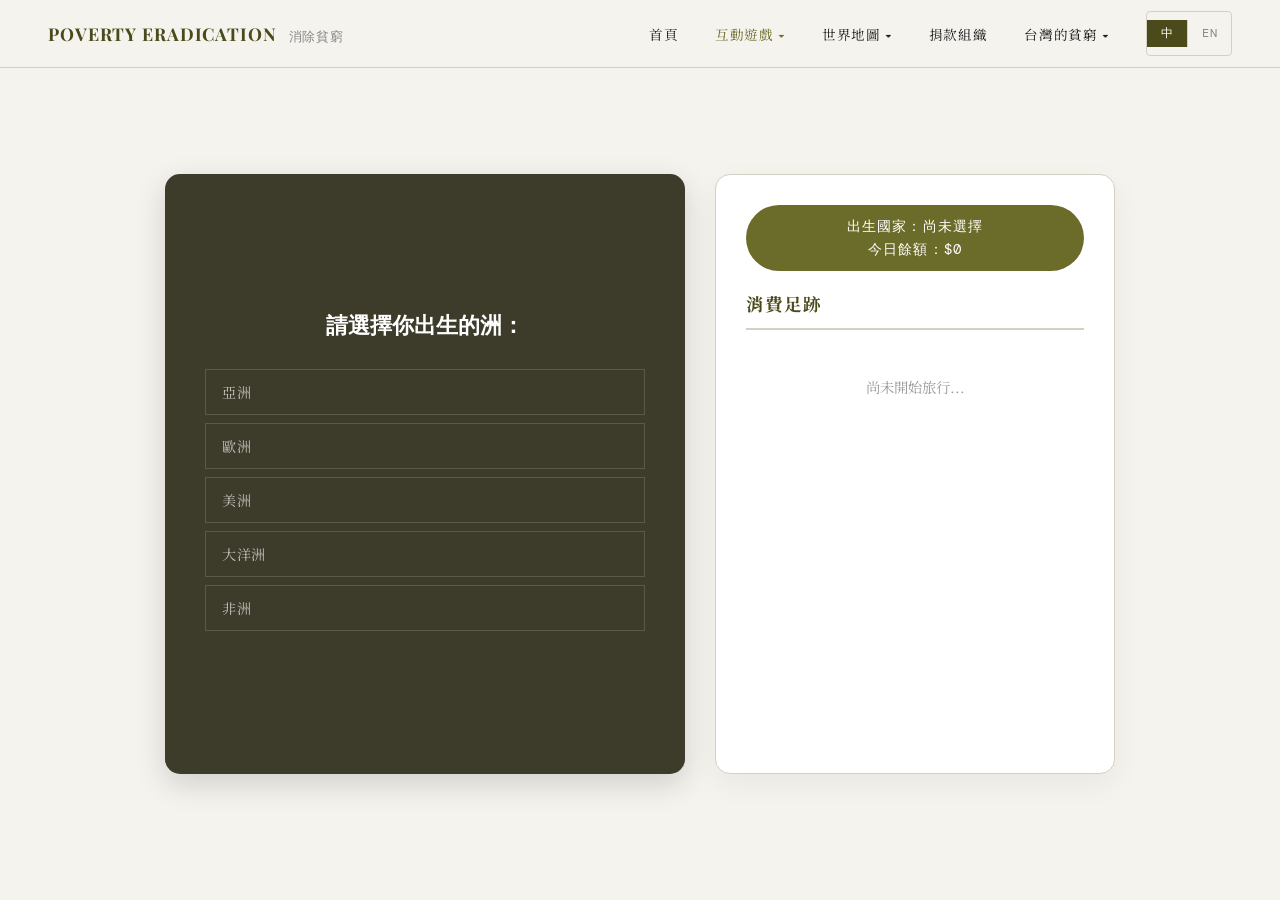
==== commit 551baa77: "英文版修改" ====
--- a/game1.html
+++ b/game1.html
@@ -278,6 +278,7 @@
 // 取得當前語言
 function isEn(){ return localStorage.getItem('siteLang')==='en'; }
 const continentEN = {"亞洲":"Asia","歐洲":"Europe","美洲":"Americas","大洋洲":"Oceania","非洲":"Africa"};
+const budgetEN= {"預算":"Budget"};
 
 // 消費題目清單
 const expenseQuestions = [
@@ -401,12 +402,36 @@
         var cName = en ? (continentEN[selectedContinent]||selectedContinent) : selectedContinent;
         questionText.innerText = en ? `In ${cName}, which country were you born in?` : `在 ${selectedContinent}，你出生的國家？`;
         geoData[selectedContinent].forEach(country => {
-            makeButton(country.name, () => {
+
+            const countryZH = {
+                "Bangladesh": "孟加拉", "China": "中國", "India": "印度", "Japan": "日本", "Saudi Arabia": "沙烏地阿拉伯", "Taiwan": "台灣", "Yemen, Rep.": "葉門",
+                "Germany": "德國", "United Kingdom": "英國", "Greece": "希臘", "Norway": "挪威", "Ukraine": "烏克蘭",
+                "Bolivia": "玻利維亞", "Brazil": "巴西", "Haiti": "海地", "Mexico": "墨西哥", "United States": "美國",
+                "Australia": "澳洲", "New Zealand": "紐西蘭", "Solomon Islands": "索羅門群島",
+                "Burundi": "蒲隆地", "Central African Republic": "中非共和國", "Congo, Dem. Rep.": "剛果民主共和國", "Madagascar": "馬達加斯加", "Mozambique": "莫三比克", "Somalia, Fed. Rep.": "索馬利亞"
+            };
+
+            const budgetEN = { "預算": "Budget" };
+
+            var buttonText = country.name;
+            if (en) {
+                buttonText = country.name.replace("預算", budgetEN["預算"]);
+            } else {
+                // 找出資料中的英文國名，並塞入中文翻譯（例如 "China 預算:NT$470" 變成 "China (中國) 預算:NT$470"）
+                for (let engName in countryZH) {
+                    if (country.name.startsWith(engName)) {
+                        buttonText = country.name.replace(engName, `${engName} (${countryZH[engName]})`);
+                        break;
+                    }
+                }
+            }
+
+            makeButton(buttonText, () => {
                 balance = country.budget;
-                countryDisplay.innerText = country.name;
+                countryDisplay.innerText = buttonText;
 
                 historyList.innerHTML = '';
-                addHistoryRecord(en ? `Country: ${country.name}` : `出生國家：${country.name}`);
+                addHistoryRecord(en ? `Country: ${buttonText}` : `出生國家：${buttonText}`); 
                 addHistoryRecord(en ? `Daily budget: $${country.budget}` : `當地消費預算：$${country.budget}`);
 
                 updateUI();
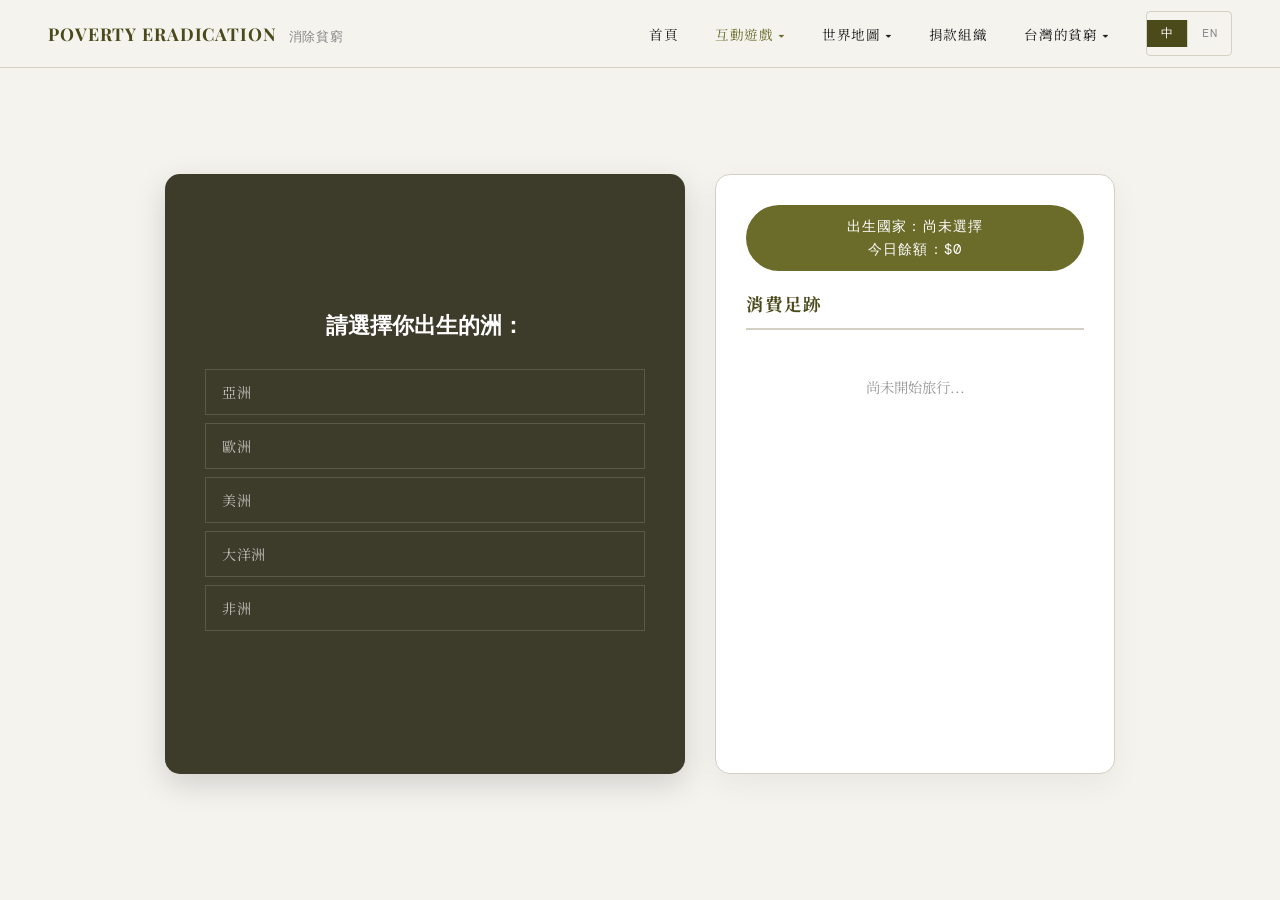
==== commit 093e449e: "lang sync" ====
--- a/game1.html
+++ b/game1.html
@@ -195,9 +195,25 @@
       document.querySelectorAll('[data-zh][data-en]').forEach(function(e){e.textContent=l==='zh'?e.dataset.zh:e.dataset.en});
       document.querySelectorAll('.lang-btn').forEach(function(b){b.classList.toggle('active',b.textContent.trim()===(l==='zh'?'中':'EN'))});
       if(l==='en'){document.body.classList.add('en-mode')}else{document.body.classList.remove('en-mode')}
+
+      // 更新動態設定的國家看板
+      const countryDisp = document.getElementById('current-country');
+      if(countryDisp && countryDisp.getAttribute('data-zh')){
+        countryDisp.innerText = l === 'zh' ? countryDisp.getAttribute('data-zh') : countryDisp.getAttribute('data-en');
+        }
+
+      // 如果遊戲已經載入（函式存在），切換語言時就立即重新渲染當前關卡
+      if (typeof startLevel === 'function') {
+        startLevel();
+        }
     }
-    applyLang(localStorage.getItem('siteLang')||'zh');
-  </script>
+
+    // 初始化語言環境
+    document.addEventListener("DOMContentLoaded", function() {
+        applyLang(localStorage.getItem('siteLang')||'zh');
+    });
+
+    </script>
 
 <div class="main-wrapper">
     <div class="game-container">
@@ -391,7 +407,11 @@
             var label = en ? (continentEN[continent]||continent) : continent;
             makeButton(label, () => {
                 selectedContinent = continent;
-                addHistoryRecord(en ? `Born in: ${continentEN[continent]||continent}` : `出生於：${continent}`);
+
+                addHistoryRecord({
+                    zh: `出生於：${continent}`,
+                    en: `Born in: ${continentEN[continent]||continent}`
+                });                
                 currentStep = 1;
                 startLevel();
             });
@@ -428,11 +448,23 @@
 
             makeButton(buttonText, () => {
                 balance = country.budget;
-                countryDisplay.innerText = buttonText;
+
+                // 為了讓看板國家名稱能即時切換語言，給它設定 data 屬性
+                var zhName = country.name;
+                for (let engName in countryZH) {
+                    if (country.name.startsWith(engName)) {
+                        zhName = country.name.replace(engName, `${engName} (${countryZH[engName]})`);
+                        break;
+                    }
+                }
+                var enName = country.name.replace("預算", budgetEN["預算"]);
+                countryDisplay.setAttribute('data-zh', zhName);
+                countryDisplay.setAttribute('data-en', enName);
+                countryDisplay.innerText = en ? enName : zhName;
 
                 historyList.innerHTML = '';
-                addHistoryRecord(en ? `Country: ${buttonText}` : `出生國家：${buttonText}`); 
-                addHistoryRecord(en ? `Daily budget: $${country.budget}` : `當地消費預算：$${country.budget}`);
+                addHistoryRecord({ zh: `出生國家：${zhName}`, en: `Country: ${enName}` }); 
+                addHistoryRecord({ zh: `當地消費預算：$${country.budget}`, en: `Daily budget: $${country.budget}` });
 
                 updateUI();
                 currentStep = 2;
@@ -451,7 +483,8 @@
                 var label = en ? opt.te : opt.t;
                 const btn=makeButton(label, () => {
                     balance -= opt.c;
-                    addHistoryRecord(en ? `Spent: ${opt.te}` : `消費：${opt.t}`);
+
+                    addHistoryRecord({ zh: `消費：${opt.t}`, en: `Spent: ${opt.te}` });        
                     updateUI();
                     currentStep++;
                     startLevel();
@@ -478,10 +511,13 @@
 }
 
 // 選擇紀錄
-function addHistoryRecord(text) {
+function addHistoryRecord(langObj) {
     const li = document.createElement('li');
     li.className = 'history-item';
-    li.innerText = text;
+
+    // 建立雙語結構
+    li.innerHTML = `<span class="lang-zh">${langObj.zh}</span><span class="lang-en">${langObj.en}</span>`;
+
     historyList.appendChild(li);
             
     // 讓滾輪自動滾到最下面，方便看最新紀錄
